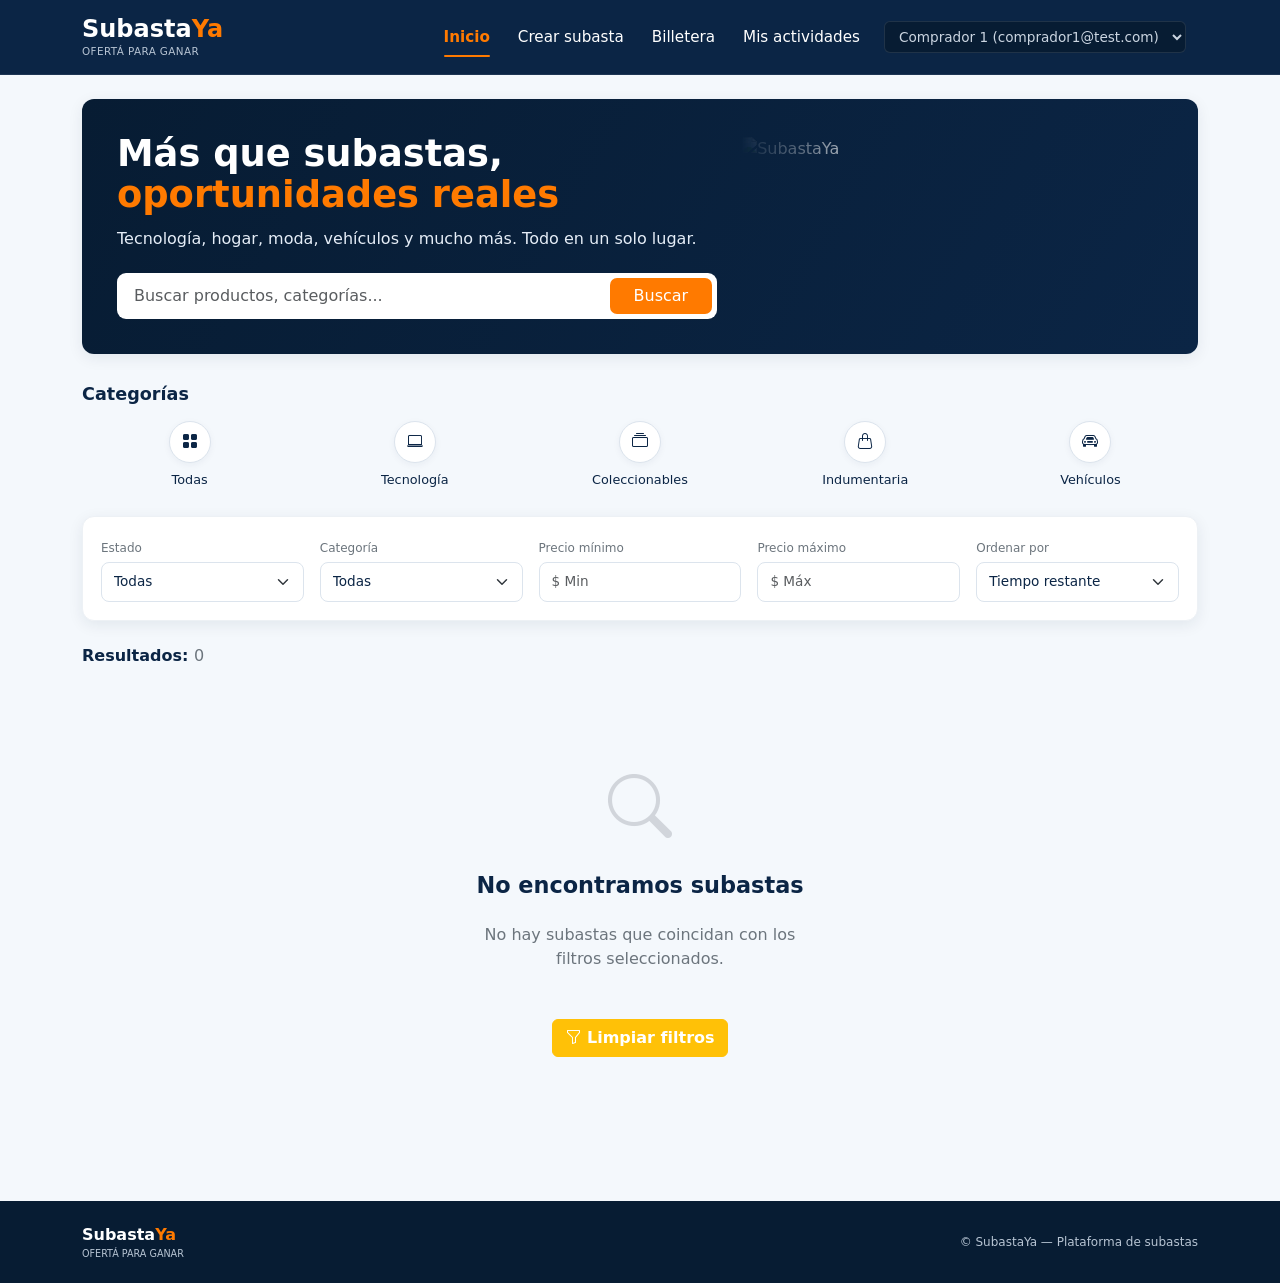
==== frontend/index.html @ 66d085aa "wip: avance en frontend de catalogo y sala de subasta" ====
<!doctype html>
<html lang="es">
<head>
    <meta charset="utf-8">
    <meta name="viewport" content="width=device-width, initial-scale=1">
    <title>SubastaYa - Inicio</title>

    <!-- Bootstrap -->
    <link href="https://cdn.jsdelivr.net/npm/bootstrap@5.3.2/dist/css/bootstrap.min.css" rel="stylesheet">
    <!-- Bootstrap Icons -->
    <link rel="stylesheet" href="https://cdn.jsdelivr.net/npm/bootstrap-icons@1.11.3/font/bootstrap-icons.min.css">

    <!-- CSS propio -->
    <link rel="stylesheet" href="css/styles.css">
    <link rel="stylesheet" href="css/catalogo.css">
</head>

<body>

    <!-- HEADER -->
    <header>
        <nav class="navbar navbar-expand-lg">
            <div class="container">
                <!-- Logo -->
                <a class="navbar-brand d-flex flex-column" href="index.html">
                    <span class="h4 mb-0">
                        <span class="logo-subasta">Subasta</span><span class="logo-ya">Ya</span>
                    </span>
                    <small>OFERTÁ PARA GANAR</small>
                </a>

                <!-- Botón menú celular -->
                <button class="navbar-toggler" type="button" data-bs-toggle="collapse" data-bs-target="#navbarNav">
                    <span class="navbar-toggler-icon"></span>
                </button>

                <!-- Navegación -->
                <div class="collapse navbar-collapse" id="navbarNav">
                    <ul class="navbar-nav ms-auto align-items-lg-center">
                        <li class="nav-item">
                            <a class="nav-link active" href="index.html">Inicio</a>
                        </li>
                        <li class="nav-item">
                            <a class="nav-link" href="publicar.html">Crear subasta</a>
                        </li>
                        <li class="nav-item">
                            <a class="nav-link" href="billetera.html">Billetera</a>
                        </li>
                        <li class="nav-item">
                            <a class="nav-link" href="actividades.html">Mis actividades</a>
                        </li>
                        <li class="nav-item ms-lg-3 mt-3 mt-lg-0">
                            <!-- Selector inyectado para la simulación -->
                            <select class="selector-usuario" id="selector-usuario" aria-label="Usuario activo"></select>
                        </li>
                    </ul>
                </div>
            </div>
        </nav>
    </header>


    <!-- CONTENIDO -->
    <main class="container my-4">

        <!-- BANNER -->
        <section class="hero">
            <div class="row align-items-center">
                <!-- Texto del banner -->
                <div class="col-lg-7">
                    <h1>
                        Más que subastas,
                        <span>oportunidades reales</span>
                    </h1>
                    <p>
                        Tecnología, hogar, moda, vehículos y mucho más.
                        Todo en un solo lugar.
                    </p>
                    <!-- Buscador -->
                    <form class="hero-search" id="form-busqueda">
                        <input type="search" class="form-control" placeholder="Buscar productos, categorías..." id="input-busqueda">
                        <button type="submit" class="btn">Buscar</button>
                    </form>
                </div>

                <!-- Imagen del banner -->
                <div class="col-lg-5 hero-image">
                    <!-- Cambié la ruta a un placeholder porque no tenemos su img -->
                    <img src="https://placehold.co/600x400/0b2545/ff7a00?text=Banner+SubastaYa" alt="SubastaYa" class="hero-banner-image">
                </div>
            </div>
        </section>


        <!-- CATEGORÍAS -->
        <section class="categories-section">
            <h2>Categorías</h2>
            <div class="categories" id="contenedor-categorias">
                <!-- Se poblarán por JS, pero dejo estáticas como fallback/ejemplo -->
                <button class="category activo" data-id="0">
                    <span class="category-icon"><i class="bi bi-grid-fill"></i></span> Todas
                </button>
                <button class="category" data-id="1">
                    <span class="category-icon"><i class="bi bi-laptop"></i></span> Tecnología
                </button>
                <button class="category" data-id="2">
                    <span class="category-icon"><i class="bi bi-collection"></i></span> Coleccionables
                </button>
                <button class="category" data-id="3">
                    <span class="category-icon"><i class="bi bi-handbag"></i></span> Indumentaria
                </button>
                <button class="category" data-id="4">
                    <span class="category-icon"><i class="bi bi-car-front"></i></span> Vehículos
                </button>
            </div>
        </section>


        <!-- FILTROS -->
        <section class="filters-section">
            <div class="row g-3">
                <!-- Estado -->
                <div class="col-md">
                    <label class="form-label">Estado</label>
                    <select class="form-select" id="filtro-estado">
                        <option value="">Todas</option>
                        <option value="ACTIVA">Activas</option>
                        <option value="PROGRAMADA">Próximas</option>
                        <option value="FINALIZADA">Finalizadas</option>
                    </select>
                </div>

                <!-- Categoría (mobile extra fallback si no usan las pills) -->
                <div class="col-md">
                    <label class="form-label">Categoría</label>
                    <select class="form-select" id="filtro-categoria">
                        <option value="">Todas</option>
                        <option value="1">Tecnología</option>
                        <option value="2">Coleccionables</option>
                        <option value="3">Indumentaria</option>
                        <option value="4">Vehículos</option>
                    </select>
                </div>

                <!-- Precio mínimo -->
                <div class="col-md">
                    <label class="form-label">Precio mínimo</label>
                    <input type="number" class="form-control" id="filtro-precio-min" placeholder="$ Min">
                </div>

                <!-- Precio máximo -->
                <div class="col-md">
                    <label class="form-label">Precio máximo</label>
                    <input type="number" class="form-control" id="filtro-precio-max" placeholder="$ Máx">
                </div>

                <!-- Orden -->
                <div class="col-md">
                    <label class="form-label">Ordenar por</label>
                    <select class="form-select" id="filtro-orden">
                        <option value="tiempo">Tiempo restante</option>
                        <option value="puja">Mayor puja</option>
                    </select>
                </div>
            </div>
        </section>


        <!-- RESULTADOS -->
        <section class="results-section">
            <div class="results-header">
                <h2>Resultados: <span id="total-resultados">0 subastas</span></h2>
            </div>

            <!-- SPINNER (mientras carga) -->
            <div class="spinner-wrap" id="spinner-global">
                <div class="spinner"></div>
            </div>

            <!-- ESTADO VACÍO -->
            <div class="estado-vacio" id="estado-vacio">
                <div class="estado-vacio__icon"><i class="bi bi-search"></i></div>
                <h3 class="estado-vacio__titulo">No encontramos subastas</h3>
                <p class="estado-vacio__desc">No hay subastas que coincidan con los filtros seleccionados.</p>
                <button class="btn btn-warning mt-3 text-white fw-bold" id="btn-limpiar">
                    <i class="bi bi-funnel"></i> Limpiar filtros
                </button>
            </div>

            <!-- GRID DE TARJETAS (JS lo poblará) -->
            <div class="row g-4" id="grid-subastas">
                <!-- Se inyectan <div class="col-md-6 col-lg-4">...</div> -->
            </div>
        </section>

    </main>


    <!-- FOOTER -->
    <footer>
        <div class="container">
            <div class="footer-content">
                <div>
                    <strong>
                        <span class="footer-subasta">Subasta</span><span class="footer-ya">Ya</span>
                    </strong>
                    <small>OFERTÁ PARA GANAR</small>
                </div>
                <p>© SubastaYa — Plataforma de subastas</p>
            </div>
        </div>
    </footer>


    <!-- Bootstrap JavaScript -->
    <script src="https://cdn.jsdelivr.net/npm/bootstrap@5.3.2/dist/js/bootstrap.bundle.min.js"></script>

    <!-- JavaScript propio -->
    <script type="module" src="js/app.js"></script>
    <script type="module" src="js/catalogo.js"></script>

</body>
</html>
---- frontend/css/styles.css ----
/* styles.css - COLORES PRINCIPALES Y BASE */

:root {
    --navy: #0b2545;
    --navy-dark: #071c33;
    --orange: #ff7a00;
    --orange-hover: #e96f00;
    --light-bg: #f4f8fc;
    --white: #ffffff;
    --text: #152536;
    --muted: #6c757d;
    --green: #24a148;
    --blue: #168aad;
    --gray: #7a838c;
    --border: #dce4ed;
    --radius: 12px;
    --shadow: 0 4px 15px rgba(11, 37, 69, 0.08);

    /* Mapeo para retrocompatibilidad con sala.css */
    --azul-oscuro: var(--navy);
    --azul-medio: #1e3a5f;
    --azul-claro: var(--blue);
    --naranja: var(--orange);
    --naranja-hover: var(--orange-hover);
    --bg-body: var(--light-bg);
    --bg-card: var(--white);
    --texto: var(--text);
    --texto-sec: var(--muted);
    --texto-blanco: var(--white);
    --borde: var(--border);
    --max-ancho: 1200px;
    --radio-sm: 6px;
    --radio-md: var(--radius);
    --radio-lg: 16px;
    --sombra-sm: 0 1px 4px rgba(0,0,0,.08);
    --sombra-lg: var(--shadow);
}

body {
    margin: 0;
    font-family: system-ui, -apple-system, "Segoe UI", Roboto, Arial, sans-serif;
    background-color: var(--light-bg);
    color: var(--text);
    min-height: 100vh;
    display: flex;
    flex-direction: column;
}
main { flex: 1; }

/*  HEADER / NAVBAR */
header {
    background-color: var(--navy);
    border-bottom: 1px solid rgba(255, 255, 255, 0.08);
    position: sticky;
    top: 0;
    z-index: 1030;
}
.navbar {
    background-color: var(--navy);
    padding-top: 10px;
    padding-bottom: 10px;
}
.navbar-brand {
    text-decoration: none;
}
.logo-subasta {
    color: var(--white);
    font-weight: 800;
}
.logo-ya {
    color: var(--orange);
    font-weight: 800;
}
.navbar-brand small {
    color: #b7c4d3;
    font-size: 0.65rem;
    letter-spacing: 0.4px;
}
.navbar .nav-link {
    color: var(--white);
    font-size: 0.95rem;
    margin-left: 12px;
    position: relative;
}
.navbar .nav-link:hover { color: var(--orange); }
.navbar .nav-link.active { color: var(--orange); font-weight: 600; }
.navbar .nav-link.active::after {
    content: "";
    position: absolute;
    left: 8px;
    right: 8px;
    bottom: 0;
    height: 2px;
    background-color: var(--orange);
    border-radius: 2px;
}
.navbar-toggler { border-color: rgba(255, 255, 255, 0.35); }
.navbar-toggler:focus { box-shadow: none; }
.navbar-toggler-icon { filter: invert(1); }

/* Custom: Selector de usuario */
.selector-usuario {
    background: var(--navy-dark);
    border: 1px solid rgba(255, 255, 255, 0.1);
    color: #cbd5e1;
    border-radius: var(--radio-sm);
    padding: 6px 10px;
    font-size: 0.85rem;
    outline: none;
    cursor: pointer;
    margin-right: 12px;
}
.selector-usuario option { background: var(--navy); }

/*FOOTER*/
footer {
    background-color: var(--navy-dark);
    color: var(--white);
    padding-top: 22px;
    padding-bottom: 22px;
}
.footer-content {
    display: flex;
    justify-content: space-between;
    align-items: center;
}
.footer-content > div {
    display: flex;
    flex-direction: column;
}
.footer-subasta { color: var(--white); }
.footer-ya { color: var(--orange); }
.footer-content small { color: #b7c4d3; font-size: 0.6rem; }
.footer-content p { margin: 0; color: #b7c4d3; font-size: 0.75rem; }
@media (max-width: 575.98px) {
    .footer-content { flex-direction: column; gap: 12px; text-align: center; }
}

/* GLOBAL UTILITIES (Spinner, Estado Vacío) */
.spinner-wrap {
    display: none;
    justify-content: center;
    align-items: center;
    padding: 80px;
    flex: 1;
}
.spinner-wrap.visible { display: flex; }
.spinner {
    width: 48px; height: 48px;
    border: 4px solid var(--border);
    border-top-color: var(--orange);
    border-radius: 50%;
    animation: girar .75s linear infinite;
}
@keyframes girar { to { transform: rotate(360deg); } }

.estado-vacio {
    display: none;
    flex-direction: column;
    align-items: center;
    gap: 16px;
    padding: 80px 32px;
    text-align: center;
    flex: 1;
}
.estado-vacio.visible   { display: flex; }
.estado-vacio__icon     { font-size: 4rem; color: #d1d5db; }
.estado-vacio__titulo   { font-size: 1.4rem; font-weight: 800; color: var(--navy); }
.estado-vacio__desc     { color: var(--muted); max-width: 340px; line-height: 1.5; }
---- frontend/css/catalogo.css ----
/* catalogo.css - VISTA DE CATÁLOGO (BOOTSTRAP)*/

/* BANNER PRINCIPAL */
.hero {
    background: linear-gradient( 120deg, var(--navy-dark), var(--navy) );
    color: var(--white);
    border-radius: var(--radius);
    padding: 35px;
    margin-bottom: 30px;
    overflow: hidden;
    box-shadow: var(--shadow);
}
.hero h1 { margin: 0 0 12px 0; font-size: 2.3rem; font-weight: 700; line-height: 1.1; color: var(--white); }
.hero h1 span { color: var(--orange); }
.hero p { margin-bottom: 22px; color: #e5edf7; font-size: 1rem; }

/* Buscador del Banner */
.hero-search {
    display: flex;
    background-color: var(--white);
    padding: 5px;
    border-radius: 9px;
    max-width: 650px;
}
.hero-search .form-control { border: none; box-shadow: none; background-color: transparent; }
.hero-search .form-control:focus { box-shadow: none; }
.hero-search .btn {
    background-color: var(--orange);
    color: var(--white);
    border: none;
    border-radius: 7px;
    padding-left: 24px;
    padding-right: 24px;
}
.hero-search .btn:hover { background-color: var(--orange-hover); color: var(--white); }

/* Imagen del Banner */
.hero-image {
    display: flex;
    justify-content: center;
    align-items: center;
    position: relative;
    overflow: hidden;
}
.hero-banner-image {
    width: 100%;
    height: 180px;
    object-fit: cover;
    object-position: right center;
    display: block;
    -webkit-mask-image: linear-gradient( to right, transparent 0%, rgba(0, 0, 0, 0.35) 15%, black 35%, black 100% );
    mask-image: linear-gradient( to right, transparent 0%, rgba(0, 0, 0, 0.35) 15%, black 35%, black 100% );
}

/*CATEGORÍAS */
.categories-section { margin-bottom: 25px; }
.categories-section h2 {
    font-size: 1.1rem;
    font-weight: 700;
    margin-bottom: 15px;
    color: var(--navy);
}
.categories {
    display: flex;
    flex-wrap: wrap;
    justify-content: space-between;
    gap: 10px;
}
.category {
    flex: 1;
    min-width: 95px;
    background-color: transparent;
    border: none;
    color: var(--navy);
    display: flex;
    flex-direction: column;
    justify-content: center;
    align-items: center;
    gap: 7px;
    font-size: 0.8rem;
    cursor: pointer;
}
.category-icon {
    width: 42px;
    height: 42px;
    display: flex;
    justify-content: center;
    align-items: center;
    background-color: var(--white);
    border: 1px solid var(--border);
    border-radius: 50%;
    color: var(--navy);
    font-size: 1rem;
    box-shadow: 0 2px 7px rgba(11, 37, 69, 0.05);
}
.category.active .category-icon, .category.seleccionado .category-icon {
    background-color: var(--orange);
    border-color: var(--orange);
    color: var(--white);
}
.category:hover .category-icon { border-color: var(--orange); }

/*FILTROS HORIZONTALES*/
.filters-section {
    background-color: var(--white);
    border: 1px solid #edf1f5;
    border-radius: var(--radius);
    padding: 18px;
    margin-bottom: 25px;
    box-shadow: var(--shadow);
}
.filters-section .form-label { color: var(--muted); font-size: 0.75rem; margin-bottom: 5px; }
.filters-section .form-select,
.filters-section .form-control {
    border: 1px solid var(--border);
    border-radius: 8px;
    color: var(--navy);
    font-size: 0.85rem;
    min-height: 40px;
}
.filters-section .form-select:focus,
.filters-section .form-control:focus {
    border-color: var(--orange);
    box-shadow: 0 0 0 2px rgba(255, 122, 0, 0.12);
}

/* RESULTADOS Y TARJETAS*/
.results-section { margin-bottom: 40px; }
.results-header {
    display: flex;
    justify-content: space-between;
    align-items: center;
    margin-bottom: 15px;
}
.results-header h2 { margin: 0; color: var(--navy); font-size: 1rem; font-weight: 700; }
.results-header h2 span { font-weight: 500; color: var(--muted); }

.auction-card {
    height: 100%;
    background-color: var(--white);
    border: 1px solid #e1e8ef;
    border-radius: var(--radius);
    overflow: hidden;
    box-shadow: var(--shadow);
    transition: transform 0.2s ease, box-shadow 0.2s ease;
    display: flex;
    flex-direction: column;
}
.auction-card:hover {
    transform: translateY(-3px);
    box-shadow: 0 7px 18px rgba(11, 37, 69, 0.12);
}
.auction-image {
    position: relative;
    width: 100%;
    height: 190px;
    background-color: #f7f9fb;
    overflow: hidden;
}
.product-image {
    width: 100%;
    height: 190px;
    object-fit: cover;
    display: block;
    background-color: #f7f9fb;
}
.favorite-button {
    position: absolute;
    top: 10px;
    right: 10px;
    width: 32px;
    height: 32px;
    display: flex;
    justify-content: center;
    align-items: center;
    padding: 0;
    background-color: rgba(255, 255, 255, 0.95);
    color: var(--navy);
    border: 1px solid var(--border);
    border-radius: 50%;
    font-size: 1rem;
    cursor: pointer;
    box-shadow: 0 2px 7px rgba(11, 37, 69, 0.10);
    z-index: 2;
}
.favorite-button:hover { color: var(--orange); border-color: var(--orange); }
.favorite-button i { line-height: 1; }

.auction-status {
    position: absolute;
    left: 12px;
    bottom: 10px;
    padding: 4px 8px;
    border-radius: 5px;
    color: var(--white);
    font-size: 0.65rem;
    font-weight: 700;
}
.active-status { background-color: var(--green); }
.upcoming-status { background-color: var(--blue); }
.finished-status { background-color: var(--gray); }

.auction-content {
    padding: 15px;
    display: flex;
    flex-direction: column;
    flex: 1;
}
.auction-content h3 {
    margin-top: 0;
    margin-bottom: 3px;
    color: var(--navy);
    font-size: 1rem;
    font-weight: 700;
    display: -webkit-box;
    -webkit-line-clamp: 2;
    -webkit-box-orient: vertical;
    overflow: hidden;
}
.auction-category { margin-top: 0; margin-bottom: 12px; color: var(--muted); font-size: 0.8rem; }
.auction-content small { color: var(--muted); font-size: 0.72rem; }
.auction-price {
    margin-top: 2px;
    margin-bottom: 9px;
    color: var(--navy);
    font-size: 1.2rem;
    font-weight: 800;
}
.auction-info {
    display: flex;
    flex-direction: column;
    align-items: flex-start;
    gap: 3px;
    margin-bottom: 12px;
    color: var(--muted);
    font-size: 0.78rem;
    flex: 1;
}
.auction-info span { display: flex; align-items: center; gap: 5px; }
.auction-info i { color: var(--orange); font-size: 0.85rem; }

.auction-button {
    width: 100%;
    padding: 9px;
    background-color: var(--orange);
    color: var(--white);
    border: none;
    border-radius: 7px;
    font-size: 0.78rem;
    font-weight: 700;
    cursor: pointer;
    text-align: center;
}
.auction-button:hover { background-color: var(--orange-hover); }
.finished-button { background-color: #e8edf2; color: var(--navy); }
.finished-button:hover { background-color: #dce3ea; color: var(--navy); }

/* RESPONSIVE */
@media (max-width: 991.98px) {
    .hero { padding: 25px; }
    .hero-image { margin-top: 25px; }
    .hero-banner-image { height: 160px; }
    .categories { justify-content: center; }
    .category { flex: 0 0 100px; }
}
@media (max-width: 575.98px) {
    .hero { padding: 20px; }
    .hero h1 { font-size: 1.8rem; }
    .hero-search { flex-direction: column; background-color: transparent; padding: 0; gap: 8px; }
    .hero-search .form-control { background-color: var(--white); min-height: 43px; }
    .hero-search .btn { min-height: 43px; }
    .hero-image { margin-top: 20px; }
    .hero-banner-image { height: 130px; }
}
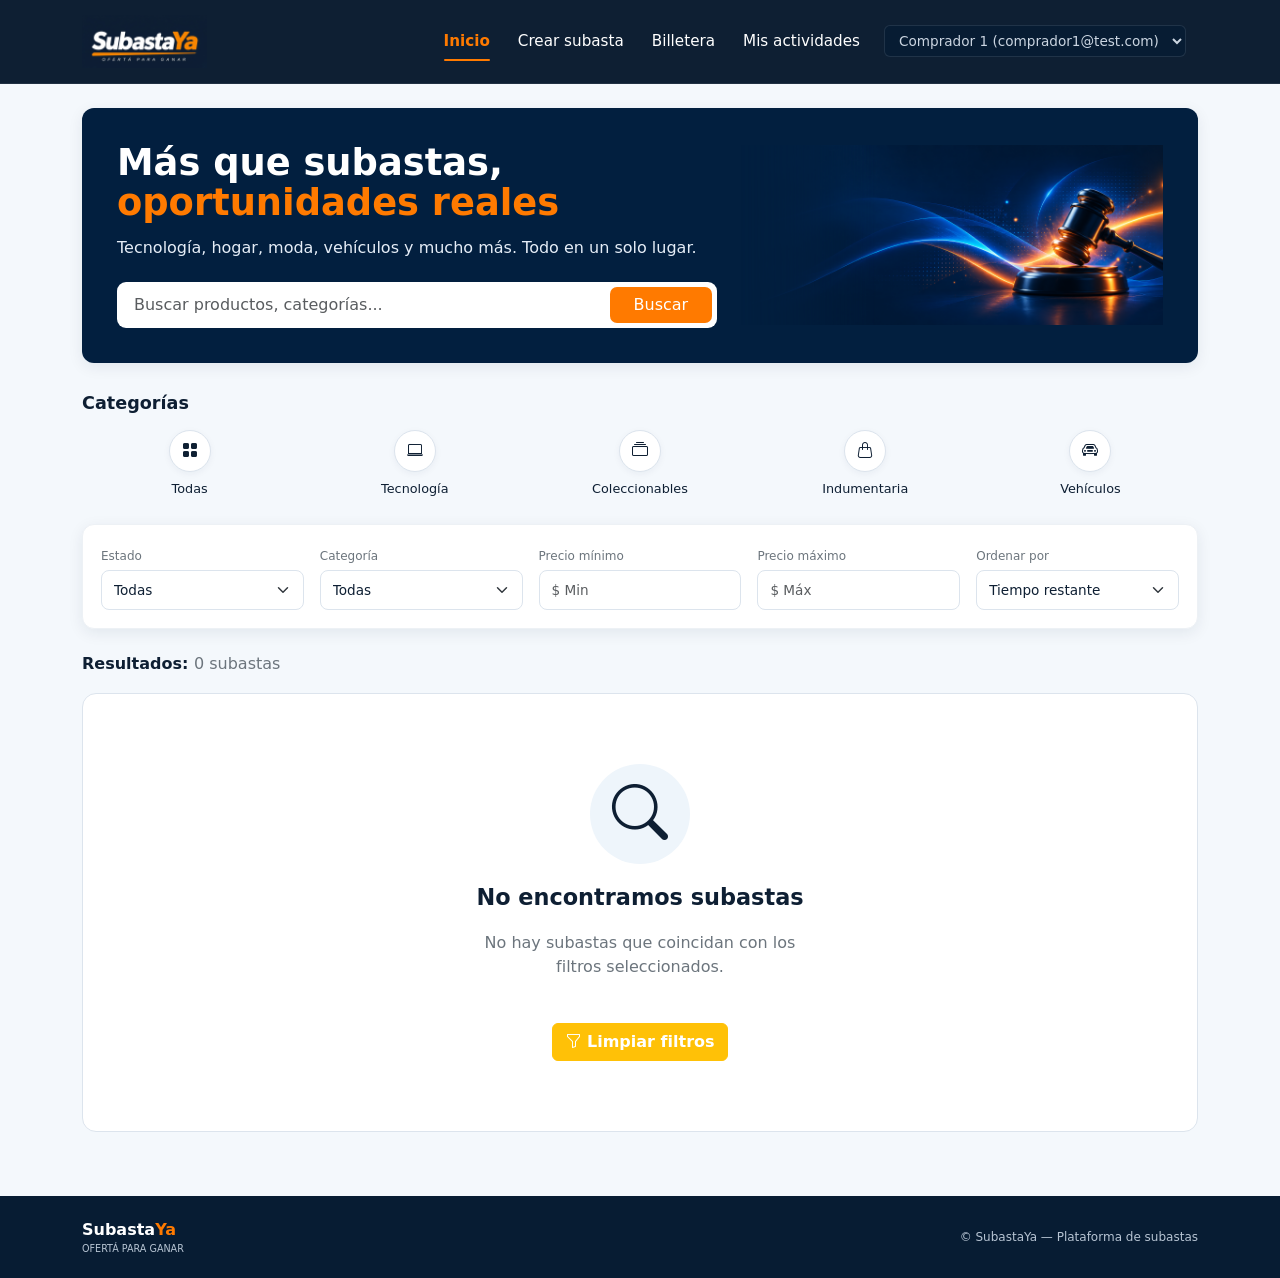
==== commit 374ec371: "feat(sala): integracion completa de galeria, temporizador, pujas y manejo de errores" ====
--- a/frontend/index.html
+++ b/frontend/index.html
@@ -22,11 +22,8 @@
         <nav class="navbar navbar-expand-lg">
             <div class="container">
                 <!-- Logo -->
-                <a class="navbar-brand d-flex flex-column" href="index.html">
-                    <span class="h4 mb-0">
-                        <span class="logo-subasta">Subasta</span><span class="logo-ya">Ya</span>
-                    </span>
-                    <small>OFERTÁ PARA GANAR</small>
+                <a class="navbar-brand" href="index.html">
+                    <img src="assets/img/logo.png" alt="SubastaYa" class="logo-imagen">
                 </a>
 
                 <!-- Botón menú celular -->
@@ -86,7 +83,7 @@
                 <!-- Imagen del banner -->
                 <div class="col-lg-5 hero-image">
                     <!-- Cambié la ruta a un placeholder porque no tenemos su img -->
-                    <img src="https://placehold.co/600x400/0b2545/ff7a00?text=Banner+SubastaYa" alt="SubastaYa" class="hero-banner-image">
+                    <img src="assets/img/banner.jpg" alt="SubastaYa" class="hero-banner-image">
                 </div>
             </div>
         </section>
@@ -127,6 +124,7 @@
                         <option value="ACTIVA">Activas</option>
                         <option value="PROGRAMADA">Próximas</option>
                         <option value="FINALIZADA">Finalizadas</option>
+                        <option value="DESIERTA">Desiertas</option>
                     </select>
                 </div>
 
--- a/frontend/css/styles.css
+++ b/frontend/css/styles.css
@@ -1,7 +1,7 @@
 /* styles.css - COLORES PRINCIPALES Y BASE */
 
 :root {
-    --navy: #0b2545;
+    --navy: #0e1f33;
     --navy-dark: #071c33;
     --orange: #ff7a00;
     --orange-hover: #e96f00;
@@ -12,6 +12,7 @@
     --green: #24a148;
     --blue: #168aad;
     --gray: #7a838c;
+    --rojo: #ef4444;
     --border: #dce4ed;
     --radius: 12px;
     --shadow: 0 4px 15px rgba(11, 37, 69, 0.08);
@@ -63,18 +64,10 @@
 .navbar-brand {
     text-decoration: none;
 }
-.logo-subasta {
-    color: var(--white);
-    font-weight: 800;
-}
-.logo-ya {
-    color: var(--orange);
-    font-weight: 800;
-}
-.navbar-brand small {
-    color: #b7c4d3;
-    font-size: 0.65rem;
-    letter-spacing: 0.4px;
+.logo-imagen {
+    width: 125px;
+    height: auto;
+    display: block;
 }
 .navbar .nav-link {
     color: var(--white);
@@ -158,12 +151,28 @@
     display: none;
     flex-direction: column;
     align-items: center;
-    gap: 16px;
-    padding: 80px 32px;
+    justify-content: center;
+    gap: 12px;
+    padding: 70px 32px;
     text-align: center;
-    flex: 1;
+    min-height: 420px;
+    background: var(--white);
+    border: 1px solid var(--border);
+    border-radius: 14px;
+    margin-top: 20px;
 }
 .estado-vacio.visible   { display: flex; }
-.estado-vacio__icon     { font-size: 4rem; color: #d1d5db; }
+.estado-vacio__icon {
+    width: 100px;
+    height: 100px;
+    border-radius: 50%;
+    display: flex;
+    align-items: center;
+    justify-content: center;
+    font-size: 3.5rem;
+    color: var(--navy);
+    background: #eef5fb;
+    margin-bottom: 8px;
+}
 .estado-vacio__titulo   { font-size: 1.4rem; font-weight: 800; color: var(--navy); }
 .estado-vacio__desc     { color: var(--muted); max-width: 340px; line-height: 1.5; }
--- a/frontend/css/catalogo.css
+++ b/frontend/css/catalogo.css
@@ -2,7 +2,7 @@
 
 /* BANNER PRINCIPAL */
 .hero {
-    background: linear-gradient( 120deg, var(--navy-dark), var(--navy) );
+    background: #021f3f;
     color: var(--white);
     border-radius: var(--radius);
     padding: 35px;
@@ -48,8 +48,22 @@
     object-fit: cover;
     object-position: right center;
     display: block;
-    -webkit-mask-image: linear-gradient( to right, transparent 0%, rgba(0, 0, 0, 0.35) 15%, black 35%, black 100% );
-    mask-image: linear-gradient( to right, transparent 0%, rgba(0, 0, 0, 0.35) 15%, black 35%, black 100% );
+
+    -webkit-mask-image: linear-gradient(
+        to right,
+        transparent 0%,
+        rgba(0, 0, 0, 0.25) 12%,
+        black 32%,
+        black 100%
+    );
+
+    mask-image: linear-gradient(
+        to right,
+        transparent 0%,
+        rgba(0, 0, 0, 0.25) 12%,
+        black 32%,
+        black 100%
+    );
 }
 
 /*CATEGORÍAS */
@@ -139,30 +153,38 @@
     height: 100%;
     background-color: var(--white);
     border: 1px solid #e1e8ef;
-    border-radius: var(--radius);
-    overflow: hidden;
-    box-shadow: var(--shadow);
+    border-radius: 14px;
+    overflow: hidden;
+    box-shadow: 0 3px 12px rgba(11, 37, 69, 0.08);
     transition: transform 0.2s ease, box-shadow 0.2s ease;
     display: flex;
     flex-direction: column;
 }
+
 .auction-card:hover {
-    transform: translateY(-3px);
-    box-shadow: 0 7px 18px rgba(11, 37, 69, 0.12);
+    transform: translateY(-4px);
+    box-shadow: 0 10px 24px rgba(11, 37, 69, 0.14);
 }
 .auction-image {
     position: relative;
     width: 100%;
-    height: 190px;
+    height: 210px;
     background-color: #f7f9fb;
     overflow: hidden;
 }
+
 .product-image {
     width: 100%;
-    height: 190px;
+    height: 100%;
     object-fit: cover;
+    object-position: center;
     display: block;
     background-color: #f7f9fb;
+    transition: transform 0.3s ease;
+}
+
+.auction-card:hover .product-image {
+    transform: scale(1.03);
 }
 .favorite-button {
     position: absolute;
@@ -190,28 +212,31 @@
     position: absolute;
     left: 12px;
     bottom: 10px;
-    padding: 4px 8px;
-    border-radius: 5px;
-    color: var(--white);
-    font-size: 0.65rem;
-    font-weight: 700;
+    padding: 5px 10px;
+    border-radius: 6px;
+    color: var(--white);
+    font-size: 0.68rem;
+    font-weight: 800;
+    letter-spacing: 0.2px;
+    text-transform: uppercase;
 }
 .active-status { background-color: var(--green); }
 .upcoming-status { background-color: var(--blue); }
 .finished-status { background-color: var(--gray); }
 
 .auction-content {
-    padding: 15px;
+    padding: 16px;
     display: flex;
     flex-direction: column;
     flex: 1;
 }
 .auction-content h3 {
     margin-top: 0;
-    margin-bottom: 3px;
+    margin-bottom: 4px;
     color: var(--navy);
     font-size: 1rem;
-    font-weight: 700;
+    font-weight: 800;
+    line-height: 1.25;
     display: -webkit-box;
     -webkit-line-clamp: 2;
     -webkit-box-orient: vertical;
@@ -272,3 +297,33 @@
     .hero-image { margin-top: 20px; }
     .hero-banner-image { height: 130px; }
 }
+.countdown {
+    font-weight: 700;
+    font-variant-numeric: tabular-nums;
+}
+
+.countdown--critico {
+    color: #ef4444;
+    font-weight: 800;
+    animation: pulsoCountdown 1s infinite;
+}
+
+.countdown--warn {
+    color: #f59e0b;
+    font-weight: 800;
+}
+
+.countdown--inactivo {
+    color: var(--muted);
+    font-weight: 600;
+}
+
+@keyframes pulsoCountdown {
+    0%, 100% {
+        opacity: 1;
+    }
+
+    50% {
+        opacity: 0.55;
+    }
+}
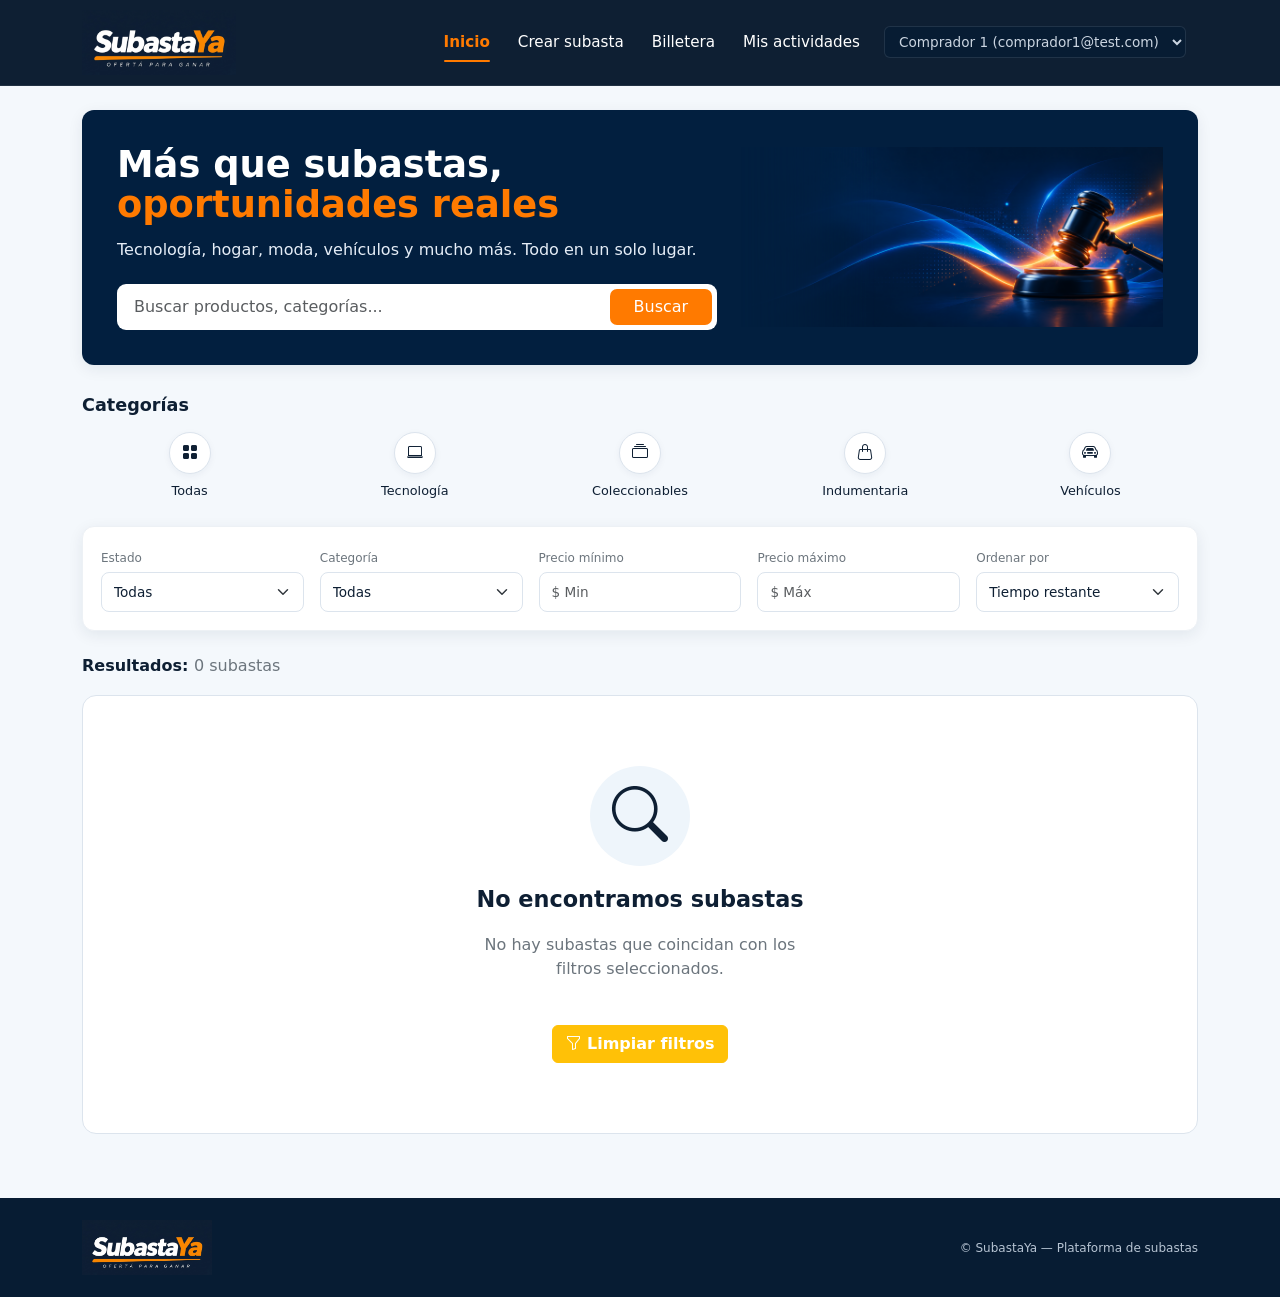
==== commit fd51e2c3: "feat(sala): implementacion de anti-sniping, estados finales y paneles de resultados" ====
--- a/frontend/index.html
+++ b/frontend/index.html
@@ -199,10 +199,7 @@
         <div class="container">
             <div class="footer-content">
                 <div>
-                    <strong>
-                        <span class="footer-subasta">Subasta</span><span class="footer-ya">Ya</span>
-                    </strong>
-                    <small>OFERTÁ PARA GANAR</small>
+                    <img src="assets/img/logo.png" alt="SubastaYa" class="logo-footer">
                 </div>
                 <p>© SubastaYa — Plataforma de subastas</p>
             </div>
--- a/frontend/css/styles.css
+++ b/frontend/css/styles.css
@@ -58,15 +58,22 @@
 }
 .navbar {
     background-color: var(--navy);
-    padding-top: 10px;
-    padding-bottom: 10px;
+    padding-top: 5px;
+    padding-bottom: 5px;
 }
 .navbar-brand {
     text-decoration: none;
 }
 .logo-imagen {
-    width: 125px;
-    height: auto;
+    height: 65px;
+    width: auto;
+    object-fit: contain;
+    display: block;
+}
+.logo-footer {
+    height: 55px;
+    width: auto;
+    object-fit: contain;
     display: block;
 }
 .navbar .nav-link {
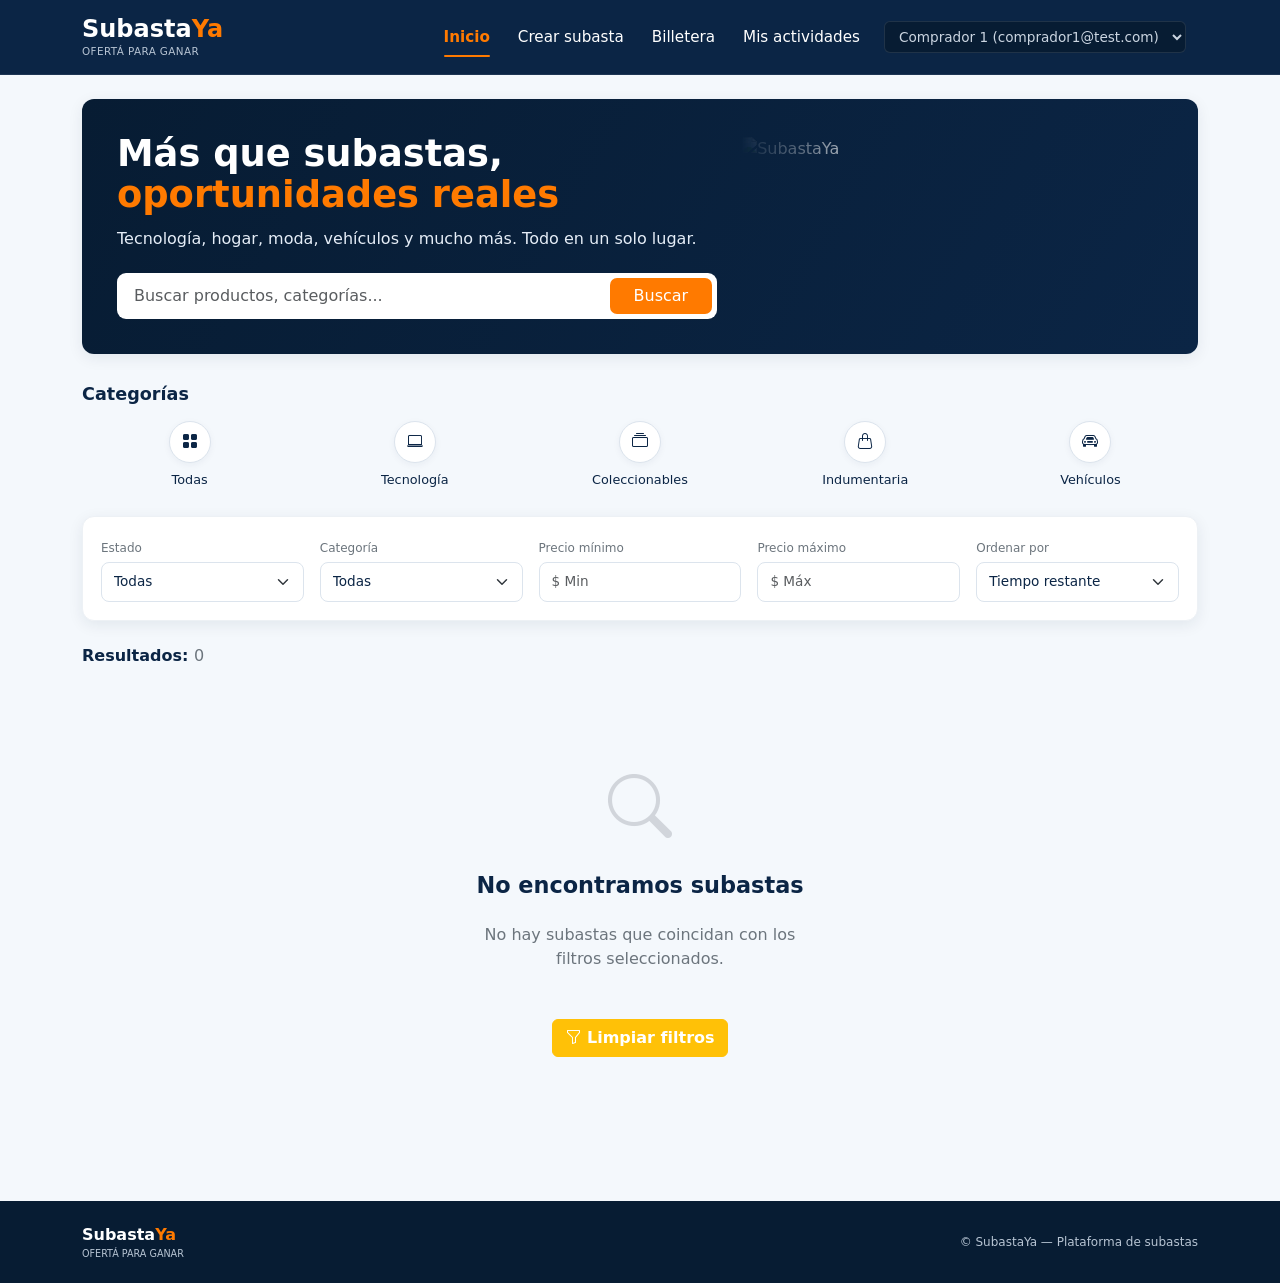
==== commit 2958948d: "Merge integration/billetera-backend into main" ====
--- a/frontend/index.html
+++ b/frontend/index.html
@@ -22,8 +22,11 @@
         <nav class="navbar navbar-expand-lg">
             <div class="container">
                 <!-- Logo -->
-                <a class="navbar-brand" href="index.html">
-                    <img src="assets/img/logo.png" alt="SubastaYa" class="logo-imagen">
+                <a class="navbar-brand d-flex flex-column" href="index.html">
+                    <span class="h4 mb-0">
+                        <span class="logo-subasta">Subasta</span><span class="logo-ya">Ya</span>
+                    </span>
+                    <small>OFERTÁ PARA GANAR</small>
                 </a>
 
                 <!-- Botón menú celular -->
@@ -83,7 +86,7 @@
                 <!-- Imagen del banner -->
                 <div class="col-lg-5 hero-image">
                     <!-- Cambié la ruta a un placeholder porque no tenemos su img -->
-                    <img src="assets/img/banner.jpg" alt="SubastaYa" class="hero-banner-image">
+                    <img src="https://placehold.co/600x400/0b2545/ff7a00?text=Banner+SubastaYa" alt="SubastaYa" class="hero-banner-image">
                 </div>
             </div>
         </section>
@@ -124,7 +127,6 @@
                         <option value="ACTIVA">Activas</option>
                         <option value="PROGRAMADA">Próximas</option>
                         <option value="FINALIZADA">Finalizadas</option>
-                        <option value="DESIERTA">Desiertas</option>
                     </select>
                 </div>
 
@@ -199,7 +201,10 @@
         <div class="container">
             <div class="footer-content">
                 <div>
-                    <img src="assets/img/logo.png" alt="SubastaYa" class="logo-footer">
+                    <strong>
+                        <span class="footer-subasta">Subasta</span><span class="footer-ya">Ya</span>
+                    </strong>
+                    <small>OFERTÁ PARA GANAR</small>
                 </div>
                 <p>© SubastaYa — Plataforma de subastas</p>
             </div>
--- a/frontend/css/styles.css
+++ b/frontend/css/styles.css
@@ -1,7 +1,7 @@
 /* styles.css - COLORES PRINCIPALES Y BASE */
 
 :root {
-    --navy: #0e1f33;
+    --navy: #0b2545;
     --navy-dark: #071c33;
     --orange: #ff7a00;
     --orange-hover: #e96f00;
@@ -12,7 +12,6 @@
     --green: #24a148;
     --blue: #168aad;
     --gray: #7a838c;
-    --rojo: #ef4444;
     --border: #dce4ed;
     --radius: 12px;
     --shadow: 0 4px 15px rgba(11, 37, 69, 0.08);
@@ -58,23 +57,24 @@
 }
 .navbar {
     background-color: var(--navy);
-    padding-top: 5px;
-    padding-bottom: 5px;
+    padding-top: 10px;
+    padding-bottom: 10px;
 }
 .navbar-brand {
     text-decoration: none;
 }
-.logo-imagen {
-    height: 65px;
-    width: auto;
-    object-fit: contain;
-    display: block;
+.logo-subasta {
+    color: var(--white);
+    font-weight: 800;
 }
-.logo-footer {
-    height: 55px;
-    width: auto;
-    object-fit: contain;
-    display: block;
+.logo-ya {
+    color: var(--orange);
+    font-weight: 800;
+}
+.navbar-brand small {
+    color: #b7c4d3;
+    font-size: 0.65rem;
+    letter-spacing: 0.4px;
 }
 .navbar .nav-link {
     color: var(--white);
@@ -158,28 +158,12 @@
     display: none;
     flex-direction: column;
     align-items: center;
-    justify-content: center;
-    gap: 12px;
-    padding: 70px 32px;
+    gap: 16px;
+    padding: 80px 32px;
     text-align: center;
-    min-height: 420px;
-    background: var(--white);
-    border: 1px solid var(--border);
-    border-radius: 14px;
-    margin-top: 20px;
+    flex: 1;
 }
 .estado-vacio.visible   { display: flex; }
-.estado-vacio__icon {
-    width: 100px;
-    height: 100px;
-    border-radius: 50%;
-    display: flex;
-    align-items: center;
-    justify-content: center;
-    font-size: 3.5rem;
-    color: var(--navy);
-    background: #eef5fb;
-    margin-bottom: 8px;
-}
+.estado-vacio__icon     { font-size: 4rem; color: #d1d5db; }
 .estado-vacio__titulo   { font-size: 1.4rem; font-weight: 800; color: var(--navy); }
 .estado-vacio__desc     { color: var(--muted); max-width: 340px; line-height: 1.5; }
--- a/frontend/css/catalogo.css
+++ b/frontend/css/catalogo.css
@@ -2,7 +2,7 @@
 
 /* BANNER PRINCIPAL */
 .hero {
-    background: #021f3f;
+    background: linear-gradient( 120deg, var(--navy-dark), var(--navy) );
     color: var(--white);
     border-radius: var(--radius);
     padding: 35px;
@@ -48,22 +48,8 @@
     object-fit: cover;
     object-position: right center;
     display: block;
-
-    -webkit-mask-image: linear-gradient(
-        to right,
-        transparent 0%,
-        rgba(0, 0, 0, 0.25) 12%,
-        black 32%,
-        black 100%
-    );
-
-    mask-image: linear-gradient(
-        to right,
-        transparent 0%,
-        rgba(0, 0, 0, 0.25) 12%,
-        black 32%,
-        black 100%
-    );
+    -webkit-mask-image: linear-gradient( to right, transparent 0%, rgba(0, 0, 0, 0.35) 15%, black 35%, black 100% );
+    mask-image: linear-gradient( to right, transparent 0%, rgba(0, 0, 0, 0.35) 15%, black 35%, black 100% );
 }
 
 /*CATEGORÍAS */
@@ -153,38 +139,30 @@
     height: 100%;
     background-color: var(--white);
     border: 1px solid #e1e8ef;
-    border-radius: 14px;
-    overflow: hidden;
-    box-shadow: 0 3px 12px rgba(11, 37, 69, 0.08);
+    border-radius: var(--radius);
+    overflow: hidden;
+    box-shadow: var(--shadow);
     transition: transform 0.2s ease, box-shadow 0.2s ease;
     display: flex;
     flex-direction: column;
 }
-
 .auction-card:hover {
-    transform: translateY(-4px);
-    box-shadow: 0 10px 24px rgba(11, 37, 69, 0.14);
+    transform: translateY(-3px);
+    box-shadow: 0 7px 18px rgba(11, 37, 69, 0.12);
 }
 .auction-image {
     position: relative;
     width: 100%;
-    height: 210px;
+    height: 190px;
     background-color: #f7f9fb;
     overflow: hidden;
 }
-
 .product-image {
     width: 100%;
-    height: 100%;
+    height: 190px;
     object-fit: cover;
-    object-position: center;
     display: block;
     background-color: #f7f9fb;
-    transition: transform 0.3s ease;
-}
-
-.auction-card:hover .product-image {
-    transform: scale(1.03);
 }
 .favorite-button {
     position: absolute;
@@ -212,31 +190,28 @@
     position: absolute;
     left: 12px;
     bottom: 10px;
-    padding: 5px 10px;
-    border-radius: 6px;
-    color: var(--white);
-    font-size: 0.68rem;
-    font-weight: 800;
-    letter-spacing: 0.2px;
-    text-transform: uppercase;
+    padding: 4px 8px;
+    border-radius: 5px;
+    color: var(--white);
+    font-size: 0.65rem;
+    font-weight: 700;
 }
 .active-status { background-color: var(--green); }
 .upcoming-status { background-color: var(--blue); }
 .finished-status { background-color: var(--gray); }
 
 .auction-content {
-    padding: 16px;
+    padding: 15px;
     display: flex;
     flex-direction: column;
     flex: 1;
 }
 .auction-content h3 {
     margin-top: 0;
-    margin-bottom: 4px;
+    margin-bottom: 3px;
     color: var(--navy);
     font-size: 1rem;
-    font-weight: 800;
-    line-height: 1.25;
+    font-weight: 700;
     display: -webkit-box;
     -webkit-line-clamp: 2;
     -webkit-box-orient: vertical;
@@ -297,33 +272,3 @@
     .hero-image { margin-top: 20px; }
     .hero-banner-image { height: 130px; }
 }
-.countdown {
-    font-weight: 700;
-    font-variant-numeric: tabular-nums;
-}
-
-.countdown--critico {
-    color: #ef4444;
-    font-weight: 800;
-    animation: pulsoCountdown 1s infinite;
-}
-
-.countdown--warn {
-    color: #f59e0b;
-    font-weight: 800;
-}
-
-.countdown--inactivo {
-    color: var(--muted);
-    font-weight: 600;
-}
-
-@keyframes pulsoCountdown {
-    0%, 100% {
-        opacity: 1;
-    }
-
-    50% {
-        opacity: 0.55;
-    }
-}
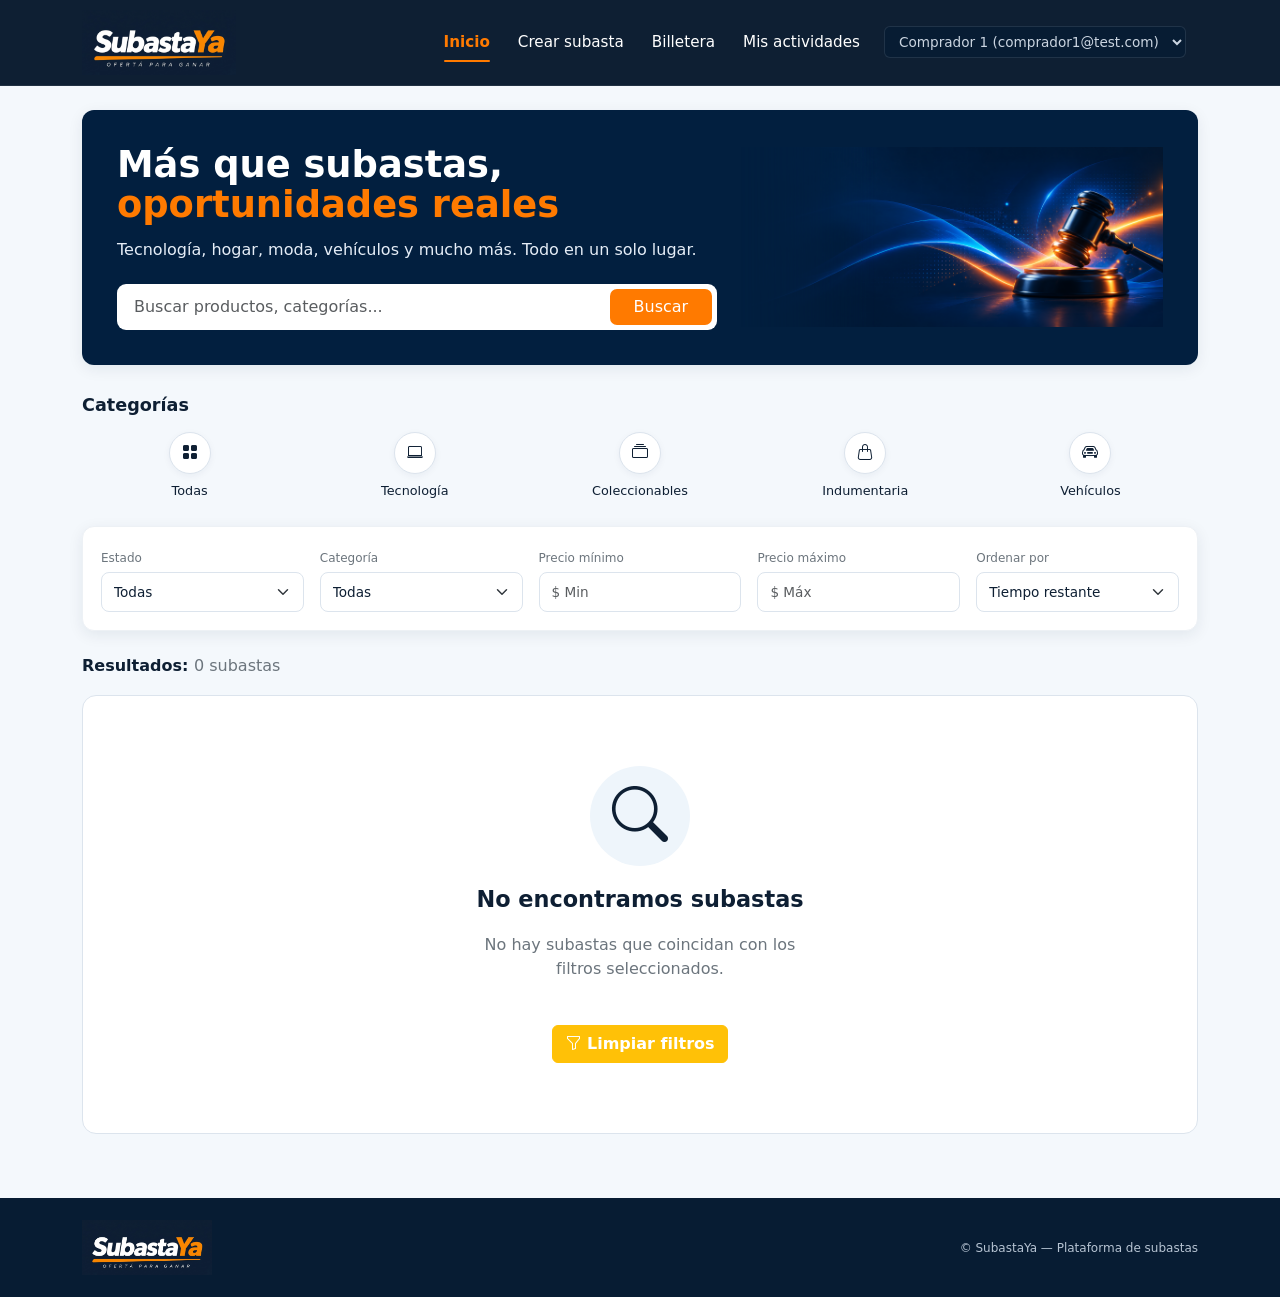
==== commit b345451d: "feat(frontend): integrar catalogo y sala" ====
--- a/frontend/index.html
+++ b/frontend/index.html
@@ -22,11 +22,8 @@
         <nav class="navbar navbar-expand-lg">
             <div class="container">
                 <!-- Logo -->
-                <a class="navbar-brand d-flex flex-column" href="index.html">
-                    <span class="h4 mb-0">
-                        <span class="logo-subasta">Subasta</span><span class="logo-ya">Ya</span>
-                    </span>
-                    <small>OFERTÁ PARA GANAR</small>
+                <a class="navbar-brand" href="index.html">
+                    <img src="assets/img/logo.png" alt="SubastaYa" class="logo-imagen">
                 </a>
 
                 <!-- Botón menú celular -->
@@ -86,7 +83,7 @@
                 <!-- Imagen del banner -->
                 <div class="col-lg-5 hero-image">
                     <!-- Cambié la ruta a un placeholder porque no tenemos su img -->
-                    <img src="https://placehold.co/600x400/0b2545/ff7a00?text=Banner+SubastaYa" alt="SubastaYa" class="hero-banner-image">
+                    <img src="assets/img/banner.jpg" alt="SubastaYa" class="hero-banner-image">
                 </div>
             </div>
         </section>
@@ -127,6 +124,7 @@
                         <option value="ACTIVA">Activas</option>
                         <option value="PROGRAMADA">Próximas</option>
                         <option value="FINALIZADA">Finalizadas</option>
+                        <option value="DESIERTA">Desiertas</option>
                     </select>
                 </div>
 
@@ -201,10 +199,7 @@
         <div class="container">
             <div class="footer-content">
                 <div>
-                    <strong>
-                        <span class="footer-subasta">Subasta</span><span class="footer-ya">Ya</span>
-                    </strong>
-                    <small>OFERTÁ PARA GANAR</small>
+                    <img src="assets/img/logo.png" alt="SubastaYa" class="logo-footer">
                 </div>
                 <p>© SubastaYa — Plataforma de subastas</p>
             </div>
--- a/frontend/css/styles.css
+++ b/frontend/css/styles.css
@@ -1,7 +1,7 @@
 /* styles.css - COLORES PRINCIPALES Y BASE */
 
 :root {
-    --navy: #0b2545;
+    --navy: #0e1f33;
     --navy-dark: #071c33;
     --orange: #ff7a00;
     --orange-hover: #e96f00;
@@ -12,6 +12,7 @@
     --green: #24a148;
     --blue: #168aad;
     --gray: #7a838c;
+    --rojo: #ef4444;
     --border: #dce4ed;
     --radius: 12px;
     --shadow: 0 4px 15px rgba(11, 37, 69, 0.08);
@@ -57,24 +58,23 @@
 }
 .navbar {
     background-color: var(--navy);
-    padding-top: 10px;
-    padding-bottom: 10px;
+    padding-top: 5px;
+    padding-bottom: 5px;
 }
 .navbar-brand {
     text-decoration: none;
 }
-.logo-subasta {
-    color: var(--white);
-    font-weight: 800;
+.logo-imagen {
+    height: 65px;
+    width: auto;
+    object-fit: contain;
+    display: block;
 }
-.logo-ya {
-    color: var(--orange);
-    font-weight: 800;
-}
-.navbar-brand small {
-    color: #b7c4d3;
-    font-size: 0.65rem;
-    letter-spacing: 0.4px;
+.logo-footer {
+    height: 55px;
+    width: auto;
+    object-fit: contain;
+    display: block;
 }
 .navbar .nav-link {
     color: var(--white);
@@ -158,12 +158,28 @@
     display: none;
     flex-direction: column;
     align-items: center;
-    gap: 16px;
-    padding: 80px 32px;
+    justify-content: center;
+    gap: 12px;
+    padding: 70px 32px;
     text-align: center;
-    flex: 1;
+    min-height: 420px;
+    background: var(--white);
+    border: 1px solid var(--border);
+    border-radius: 14px;
+    margin-top: 20px;
 }
 .estado-vacio.visible   { display: flex; }
-.estado-vacio__icon     { font-size: 4rem; color: #d1d5db; }
+.estado-vacio__icon {
+    width: 100px;
+    height: 100px;
+    border-radius: 50%;
+    display: flex;
+    align-items: center;
+    justify-content: center;
+    font-size: 3.5rem;
+    color: var(--navy);
+    background: #eef5fb;
+    margin-bottom: 8px;
+}
 .estado-vacio__titulo   { font-size: 1.4rem; font-weight: 800; color: var(--navy); }
 .estado-vacio__desc     { color: var(--muted); max-width: 340px; line-height: 1.5; }
--- a/frontend/css/catalogo.css
+++ b/frontend/css/catalogo.css
@@ -2,7 +2,7 @@
 
 /* BANNER PRINCIPAL */
 .hero {
-    background: linear-gradient( 120deg, var(--navy-dark), var(--navy) );
+    background: #021f3f;
     color: var(--white);
     border-radius: var(--radius);
     padding: 35px;
@@ -48,8 +48,22 @@
     object-fit: cover;
     object-position: right center;
     display: block;
-    -webkit-mask-image: linear-gradient( to right, transparent 0%, rgba(0, 0, 0, 0.35) 15%, black 35%, black 100% );
-    mask-image: linear-gradient( to right, transparent 0%, rgba(0, 0, 0, 0.35) 15%, black 35%, black 100% );
+
+    -webkit-mask-image: linear-gradient(
+        to right,
+        transparent 0%,
+        rgba(0, 0, 0, 0.25) 12%,
+        black 32%,
+        black 100%
+    );
+
+    mask-image: linear-gradient(
+        to right,
+        transparent 0%,
+        rgba(0, 0, 0, 0.25) 12%,
+        black 32%,
+        black 100%
+    );
 }
 
 /*CATEGORÍAS */
@@ -139,30 +153,38 @@
     height: 100%;
     background-color: var(--white);
     border: 1px solid #e1e8ef;
-    border-radius: var(--radius);
-    overflow: hidden;
-    box-shadow: var(--shadow);
+    border-radius: 14px;
+    overflow: hidden;
+    box-shadow: 0 3px 12px rgba(11, 37, 69, 0.08);
     transition: transform 0.2s ease, box-shadow 0.2s ease;
     display: flex;
     flex-direction: column;
 }
+
 .auction-card:hover {
-    transform: translateY(-3px);
-    box-shadow: 0 7px 18px rgba(11, 37, 69, 0.12);
+    transform: translateY(-4px);
+    box-shadow: 0 10px 24px rgba(11, 37, 69, 0.14);
 }
 .auction-image {
     position: relative;
     width: 100%;
-    height: 190px;
+    height: 210px;
     background-color: #f7f9fb;
     overflow: hidden;
 }
+
 .product-image {
     width: 100%;
-    height: 190px;
+    height: 100%;
     object-fit: cover;
+    object-position: center;
     display: block;
     background-color: #f7f9fb;
+    transition: transform 0.3s ease;
+}
+
+.auction-card:hover .product-image {
+    transform: scale(1.03);
 }
 .favorite-button {
     position: absolute;
@@ -190,28 +212,31 @@
     position: absolute;
     left: 12px;
     bottom: 10px;
-    padding: 4px 8px;
-    border-radius: 5px;
-    color: var(--white);
-    font-size: 0.65rem;
-    font-weight: 700;
+    padding: 5px 10px;
+    border-radius: 6px;
+    color: var(--white);
+    font-size: 0.68rem;
+    font-weight: 800;
+    letter-spacing: 0.2px;
+    text-transform: uppercase;
 }
 .active-status { background-color: var(--green); }
 .upcoming-status { background-color: var(--blue); }
 .finished-status { background-color: var(--gray); }
 
 .auction-content {
-    padding: 15px;
+    padding: 16px;
     display: flex;
     flex-direction: column;
     flex: 1;
 }
 .auction-content h3 {
     margin-top: 0;
-    margin-bottom: 3px;
+    margin-bottom: 4px;
     color: var(--navy);
     font-size: 1rem;
-    font-weight: 700;
+    font-weight: 800;
+    line-height: 1.25;
     display: -webkit-box;
     -webkit-line-clamp: 2;
     -webkit-box-orient: vertical;
@@ -272,3 +297,33 @@
     .hero-image { margin-top: 20px; }
     .hero-banner-image { height: 130px; }
 }
+.countdown {
+    font-weight: 700;
+    font-variant-numeric: tabular-nums;
+}
+
+.countdown--critico {
+    color: #ef4444;
+    font-weight: 800;
+    animation: pulsoCountdown 1s infinite;
+}
+
+.countdown--warn {
+    color: #f59e0b;
+    font-weight: 800;
+}
+
+.countdown--inactivo {
+    color: var(--muted);
+    font-weight: 600;
+}
+
+@keyframes pulsoCountdown {
+    0%, 100% {
+        opacity: 1;
+    }
+
+    50% {
+        opacity: 0.55;
+    }
+}
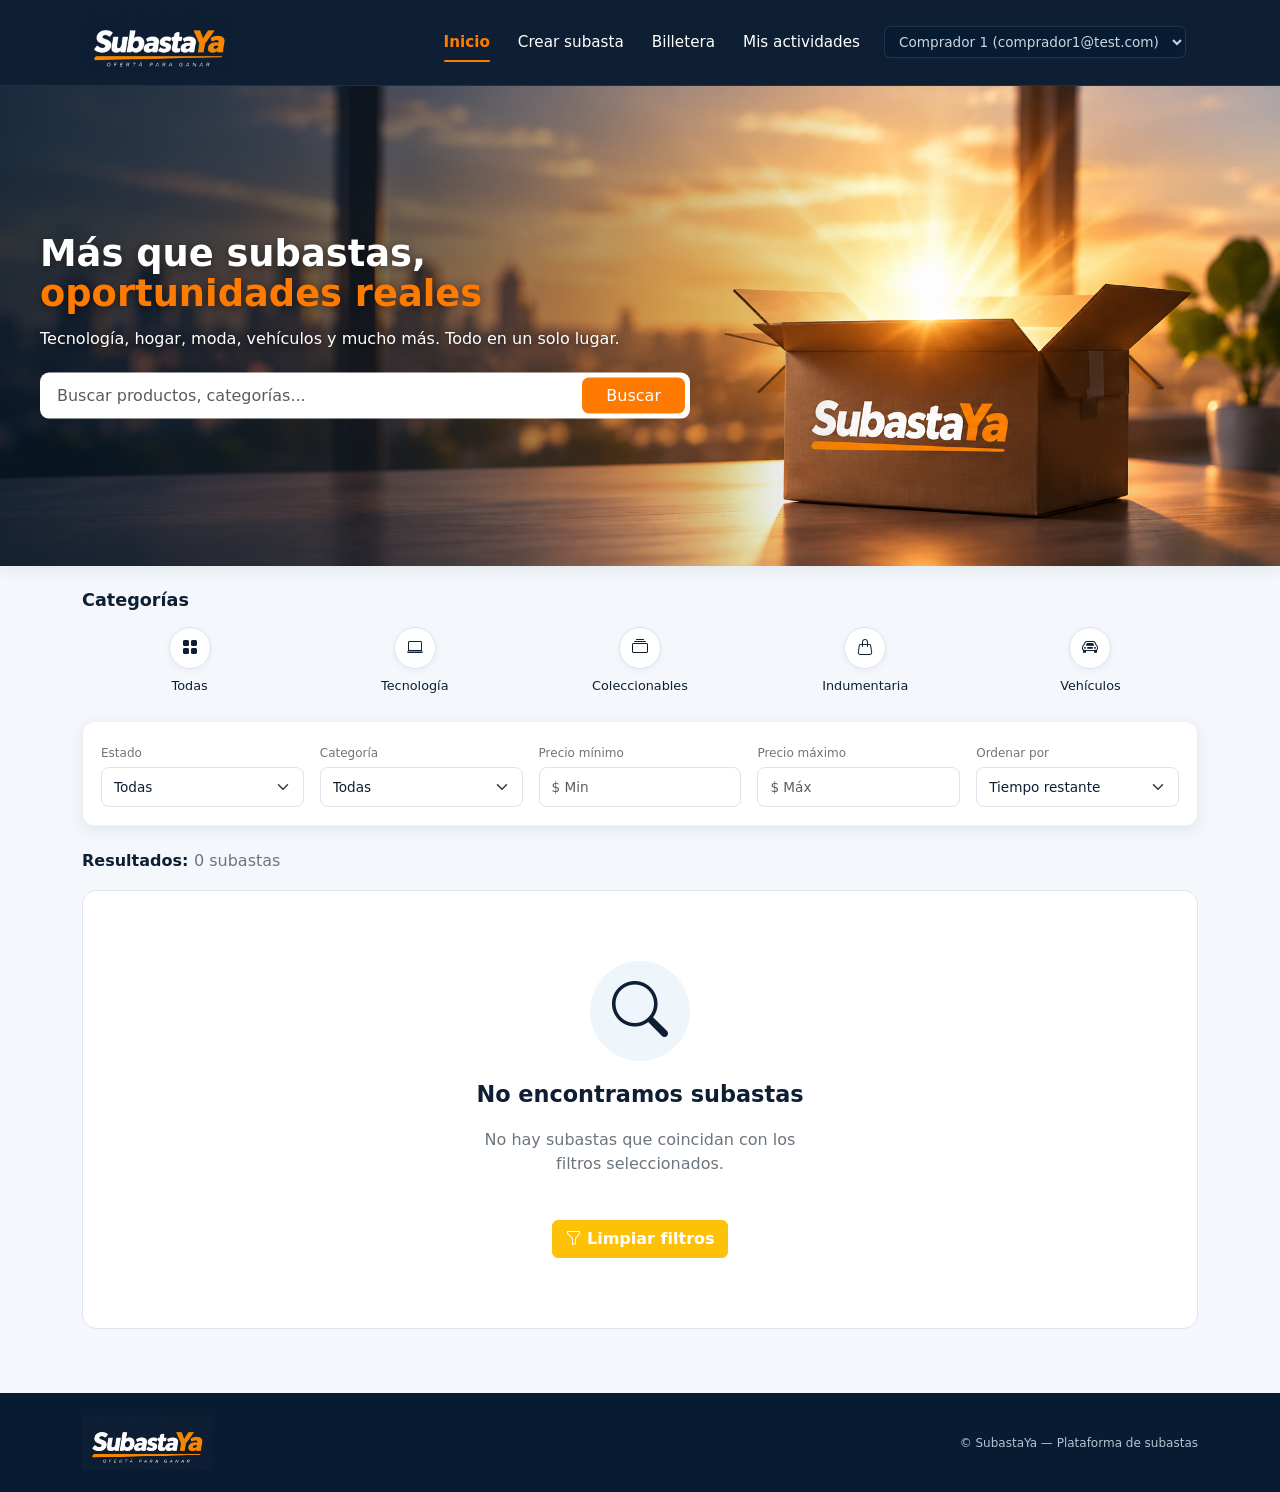
==== commit 92f0f2d9: "feat(frontend): actualizar banner de inicio" ====
--- a/frontend/index.html
+++ b/frontend/index.html
@@ -58,39 +58,40 @@
 
 
     <!-- CONTENIDO -->
-    <main class="container my-4">
-
-        <!-- BANNER -->
-        <section class="hero">
-            <div class="row align-items-center">
-                <!-- Texto del banner -->
-                <div class="col-lg-7">
-                    <h1>
-                        Más que subastas,
-                        <span>oportunidades reales</span>
-                    </h1>
-                    <p>
-                        Tecnología, hogar, moda, vehículos y mucho más.
-                        Todo en un solo lugar.
-                    </p>
-                    <!-- Buscador -->
-                    <form class="hero-search" id="form-busqueda">
-                        <input type="search" class="form-control" placeholder="Buscar productos, categorías..." id="input-busqueda">
-                        <button type="submit" class="btn">Buscar</button>
-                    </form>
-                </div>
-
-                <!-- Imagen del banner -->
-                <div class="col-lg-5 hero-image">
-                    <!-- Cambié la ruta a un placeholder porque no tenemos su img -->
-                    <img src="assets/img/banner.jpg" alt="SubastaYa" class="hero-banner-image">
-                </div>
-            </div>
-        </section>
-
-
-        <!-- CATEGORÍAS -->
-        <section class="categories-section">
+  <!-- BANNER -->
+<section class="hero">
+    <img
+        src="assets/img/banner-nuevo.png"
+        alt="SubastaYa"
+        class="hero-background">
+
+    <div class="hero-content">
+        <h1>
+            Más que subastas,
+            <span>oportunidades reales</span>
+        </h1>
+
+        <p>
+            Tecnología, hogar, moda, vehículos y mucho más.
+            Todo en un solo lugar.
+        </p>
+
+        <form class="hero-search" id="form-busqueda">
+            <input
+                type="search"
+                class="form-control"
+                placeholder="Buscar productos, categorías..."
+                id="input-busqueda">
+
+            <button type="submit" class="btn">Buscar</button>
+        </form>
+    </div>
+</section>
+
+<main class="container my-4">
+
+    <!-- CATEGORÍAS -->
+<section class="categories-section">
             <h2>Categorías</h2>
             <div class="categories" id="contenedor-categorias">
                 <!-- Se poblarán por JS, pero dejo estáticas como fallback/ejemplo -->
--- a/frontend/css/catalogo.css
+++ b/frontend/css/catalogo.css
@@ -2,17 +2,68 @@
 
 /* BANNER PRINCIPAL */
 .hero {
-    background: #021f3f;
-    color: var(--white);
-    border-radius: var(--radius);
-    padding: 35px;
-    margin-bottom: 30px;
+    position: relative;
+    width: 100%;
+    padding: 0;
+    margin-bottom: 0;
+    border-radius: 0;
     overflow: hidden;
     box-shadow: var(--shadow);
-}
-.hero h1 { margin: 0 0 12px 0; font-size: 2.3rem; font-weight: 700; line-height: 1.1; color: var(--white); }
-.hero h1 span { color: var(--orange); }
-.hero p { margin-bottom: 22px; color: #e5edf7; font-size: 1rem; }
+    color: var(--white);
+}
+
+/* Imagen completa del banner */
+.hero-background {
+    width: 100%;
+    height: auto;
+    display: block;
+}
+
+.hero::after {
+    content: "";
+    position: absolute;
+    inset: 0;
+
+    background: linear-gradient(
+        90deg,
+        rgba(2, 20, 38, 0.72) 0%,
+        rgba(2, 20, 38, 0.55) 32%,
+        rgba(2, 20, 38, 0.18) 52%,
+        rgba(2, 20, 38, 0) 68%
+    );
+
+    pointer-events: none;
+}
+
+/* Contenido sobre la imagen */
+.hero-content {
+    position: absolute;
+    top: 50%;
+    left: 40px;
+    transform: translateY(-50%);
+    width: 52%;
+    z-index: 2;
+}
+
+.hero h1 {
+    margin: 0 0 12px 0;
+    font-size: 2.3rem;
+    font-weight: 700;
+    line-height: 1.1;
+    color: var(--white);
+    text-shadow: 0 2px 8px rgba(0, 0, 0, 0.45);
+}
+
+.hero h1 span {
+    color: var(--orange);
+}
+
+.hero p {
+    margin-bottom: 22px;
+    color: #ffffff;
+    font-size: 1rem;
+    text-shadow: 0 2px 6px rgba(0, 0, 0, 0.55);
+}
 
 /* Buscador del Banner */
 .hero-search {
@@ -22,8 +73,17 @@
     border-radius: 9px;
     max-width: 650px;
 }
-.hero-search .form-control { border: none; box-shadow: none; background-color: transparent; }
-.hero-search .form-control:focus { box-shadow: none; }
+
+.hero-search .form-control {
+    border: none;
+    box-shadow: none;
+    background-color: transparent;
+}
+
+.hero-search .form-control:focus {
+    box-shadow: none;
+}
+
 .hero-search .btn {
     background-color: var(--orange);
     color: var(--white);
@@ -32,38 +92,10 @@
     padding-left: 24px;
     padding-right: 24px;
 }
-.hero-search .btn:hover { background-color: var(--orange-hover); color: var(--white); }
-
-/* Imagen del Banner */
-.hero-image {
-    display: flex;
-    justify-content: center;
-    align-items: center;
-    position: relative;
-    overflow: hidden;
-}
-.hero-banner-image {
-    width: 100%;
-    height: 180px;
-    object-fit: cover;
-    object-position: right center;
-    display: block;
-
-    -webkit-mask-image: linear-gradient(
-        to right,
-        transparent 0%,
-        rgba(0, 0, 0, 0.25) 12%,
-        black 32%,
-        black 100%
-    );
-
-    mask-image: linear-gradient(
-        to right,
-        transparent 0%,
-        rgba(0, 0, 0, 0.25) 12%,
-        black 32%,
-        black 100%
-    );
+
+.hero-search .btn:hover {
+    background-color: var(--orange-hover);
+    color: var(--white);
 }
 
 /*CATEGORÍAS */
@@ -282,48 +314,58 @@
 
 /* RESPONSIVE */
 @media (max-width: 991.98px) {
-    .hero { padding: 25px; }
-    .hero-image { margin-top: 25px; }
-    .hero-banner-image { height: 160px; }
-    .categories { justify-content: center; }
-    .category { flex: 0 0 100px; }
-}
+    .hero-content {
+        left: 30px;
+        width: 60%;
+    }
+
+    .hero h1 {
+        font-size: 2rem;
+    }
+
+    .hero p {
+        font-size: 0.95rem;
+        margin-bottom: 16px;
+    }
+
+    .categories {
+        justify-content: center;
+    }
+
+    .category {
+        flex: 0 0 100px;
+    }
+}
+
 @media (max-width: 575.98px) {
-    .hero { padding: 20px; }
-    .hero h1 { font-size: 1.8rem; }
-    .hero-search { flex-direction: column; background-color: transparent; padding: 0; gap: 8px; }
-    .hero-search .form-control { background-color: var(--white); min-height: 43px; }
-    .hero-search .btn { min-height: 43px; }
-    .hero-image { margin-top: 20px; }
-    .hero-banner-image { height: 130px; }
-}
-.countdown {
-    font-weight: 700;
-    font-variant-numeric: tabular-nums;
-}
-
-.countdown--critico {
-    color: #ef4444;
-    font-weight: 800;
-    animation: pulsoCountdown 1s infinite;
-}
-
-.countdown--warn {
-    color: #f59e0b;
-    font-weight: 800;
-}
-
-.countdown--inactivo {
-    color: var(--muted);
-    font-weight: 600;
-}
-
-@keyframes pulsoCountdown {
-    0%, 100% {
-        opacity: 1;
-    }
-
-    50% {
-        opacity: 0.55;
+    .hero-content {
+        left: 20px;
+        width: 65%;
+    }
+
+    .hero h1 {
+        font-size: 1.4rem;
+        margin-bottom: 8px;
+    }
+
+    .hero p {
+        font-size: 0.8rem;
+        margin-bottom: 10px;
+    }
+
+    .hero-search {
+        flex-direction: column;
+        background-color: transparent;
+        padding: 0;
+        gap: 6px;
+    }
+
+    .hero-search .form-control {
+        background-color: var(--white);
+        min-height: 38px;
+    }
+
+    .hero-search .btn {
+        min-height: 38px;
     }
 }
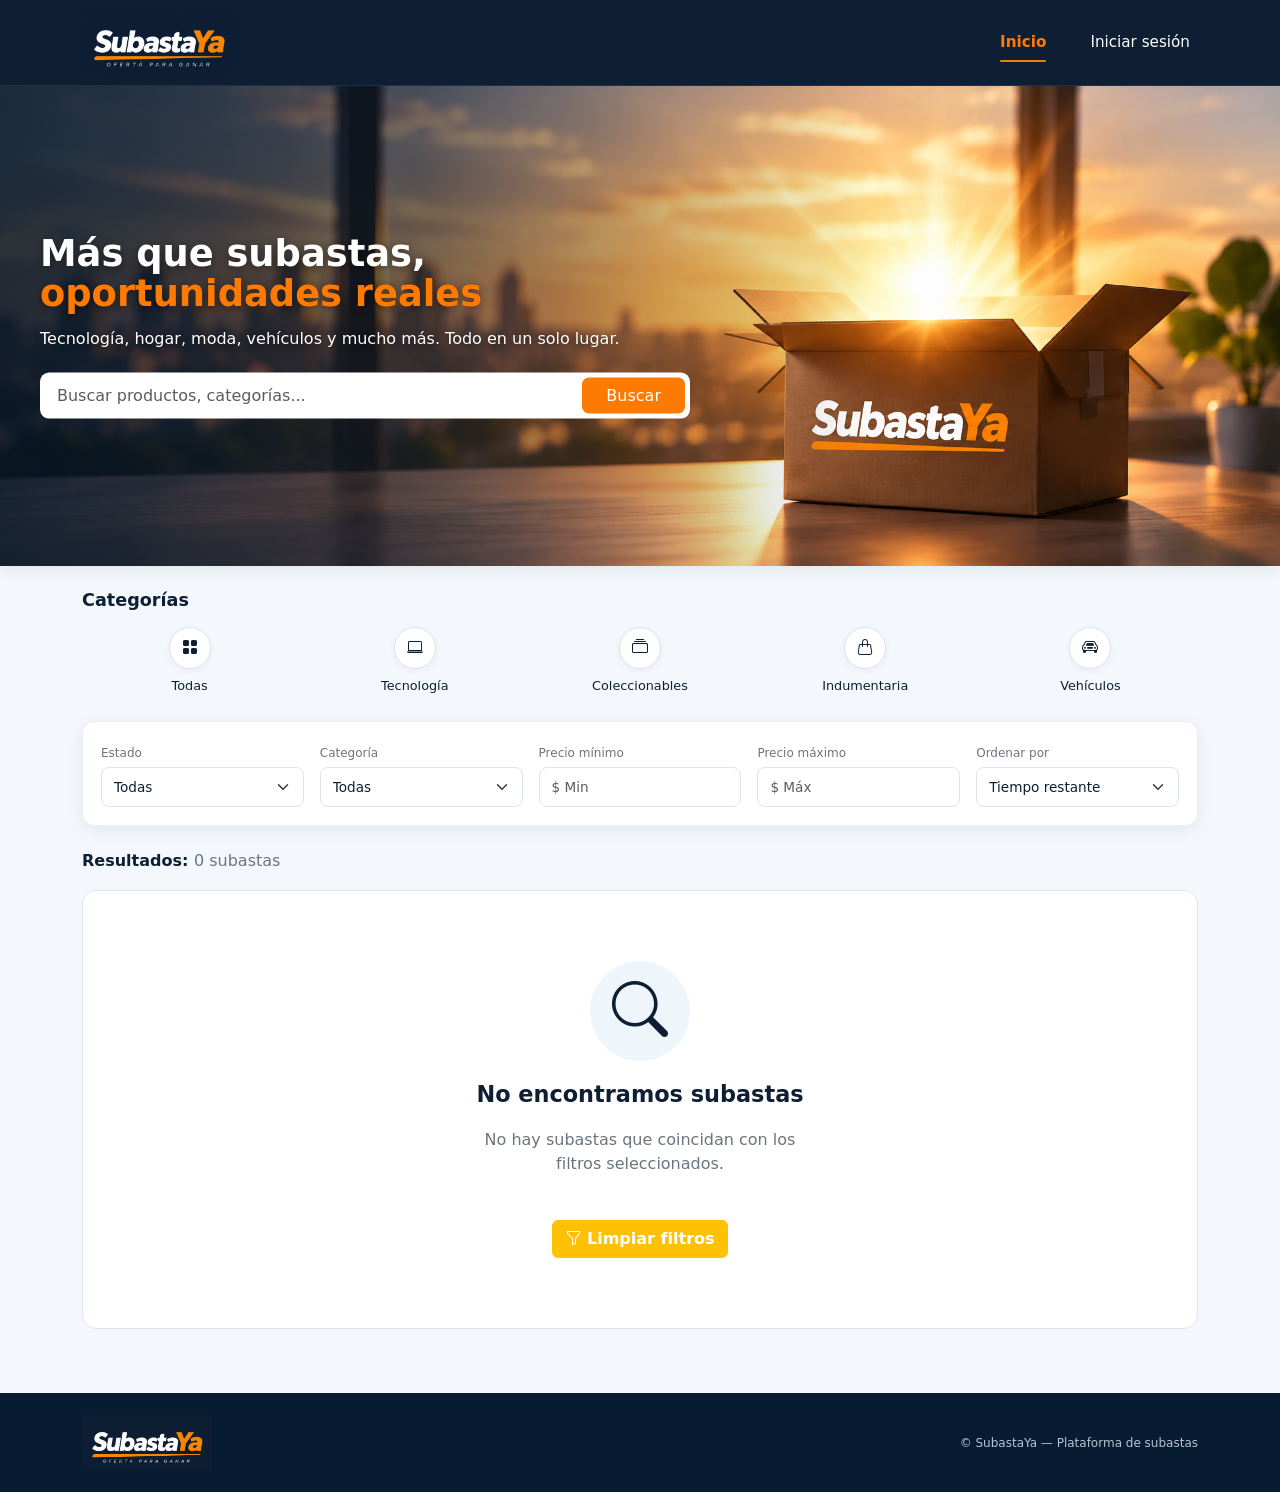
==== commit f617e6c1: "feat(login): integrar sesion y cuentas vinculadas" ====
--- a/frontend/index.html
+++ b/frontend/index.html
@@ -32,26 +32,96 @@
                 </button>
 
                 <!-- Navegación -->
-                <div class="collapse navbar-collapse" id="navbarNav">
-                    <ul class="navbar-nav ms-auto align-items-lg-center">
-                        <li class="nav-item">
-                            <a class="nav-link active" href="index.html">Inicio</a>
-                        </li>
-                        <li class="nav-item">
-                            <a class="nav-link" href="publicar.html">Crear subasta</a>
-                        </li>
-                        <li class="nav-item">
-                            <a class="nav-link" href="billetera.html">Billetera</a>
-                        </li>
-                        <li class="nav-item">
-                            <a class="nav-link" href="actividades.html">Mis actividades</a>
-                        </li>
-                        <li class="nav-item ms-lg-3 mt-3 mt-lg-0">
-                            <!-- Selector inyectado para la simulación -->
-                            <select class="selector-usuario" id="selector-usuario" aria-label="Usuario activo"></select>
-                        </li>
-                    </ul>
-                </div>
+                <!-- Navegación -->
+<div class="collapse navbar-collapse" id="navbarNav">
+    <ul class="navbar-nav ms-auto align-items-lg-center">
+
+        <li class="nav-item">
+            <a class="nav-link active" href="index.html">Inicio</a>
+        </li>
+
+        <!-- Opciones disponibles solamente con sesión iniciada -->
+        <li class="nav-item nav-solo-sesion">
+            <a class="nav-link" href="publicar.html">Crear subasta</a>
+        </li>
+
+        <li class="nav-item nav-solo-sesion">
+            <a class="nav-link" href="billetera.html">Billetera</a>
+        </li>
+
+        <li class="nav-item nav-solo-sesion">
+            <a class="nav-link" href="actividades.html">Mis actividades</a>
+        </li>
+
+        <!-- Se muestra cuando NO hay sesión -->
+        <li class="nav-item ms-lg-3" id="navIniciarSesion">
+            <a class="nav-link nav-login" href="login.html">
+                Iniciar sesión
+            </a>
+        </li>
+
+        <!-- Se muestra cuando HAY sesión -->
+        <li class="nav-item dropdown ms-lg-3 d-none" id="navCuenta">
+
+            <button
+                class="nav-cuenta dropdown-toggle"
+                type="button"
+                data-bs-toggle="dropdown"
+                aria-expanded="false">
+
+                <span class="nav-cuenta-icono" id="usuario-icono-letra"></span>
+
+                <span id="navNombreUsuario"></span>
+
+            </button>
+
+            <div class="dropdown-menu dropdown-menu-end menu-cuenta">
+
+               <div class="menu-cuenta-actual">
+
+    <span class="menu-cuenta-actual-icono" id="menuUsuarioIcono"></span>
+
+    <strong id="menuNombreUsuario"></strong>
+    <span id="menuEmailUsuario"></span>
+
+</div>
+
+                <div class="dropdown-divider"></div>
+
+                <span class="menu-cuenta-titulo">
+                    Cambiar cuenta
+                </span>
+
+                <div id="menuCuentasVinculadas"></div>
+
+                <button
+                    type="button"
+                    class="dropdown-item menu-otra-cuenta"
+                    id="btnOtraCuenta">
+
+                    <i class="bi bi-person-plus"></i>
+                    Iniciar sesión con otra cuenta
+
+                </button>
+
+                <div class="dropdown-divider"></div>
+
+                <button
+                    type="button"
+                    class="dropdown-item menu-cerrar-sesion"
+                    id="btnCerrarSesion">
+
+                    <i class="bi bi-box-arrow-right"></i>
+                    Cerrar sesión
+
+                </button>
+
+            </div>
+
+        </li>
+
+    </ul>
+</div>
             </div>
         </nav>
     </header>
--- a/frontend/css/styles.css
+++ b/frontend/css/styles.css
@@ -183,3 +183,306 @@
 }
 .estado-vacio__titulo   { font-size: 1.4rem; font-weight: 800; color: var(--navy); }
 .estado-vacio__desc     { color: var(--muted); max-width: 340px; line-height: 1.5; }
+/* =====================================================
+   CUENTA DEL USUARIO EN EL NAVBAR
+   ===================================================== */
+
+.nav-cuenta {
+    display: flex;
+    align-items: center;
+    gap: 8px;
+    padding: 7px 12px;
+    background-color: var(--navy-dark);
+    border: 1px solid rgba(255, 255, 255, 0.15);
+    border-radius: var(--radio-sm);
+    color: var(--white);
+    font-size: 0.9rem;
+    cursor: pointer;
+}
+
+.nav-cuenta:hover,
+.nav-cuenta:focus {
+    color: var(--white);
+    border-color: rgba(255, 255, 255, 0.35);
+}
+
+.nav-cuenta-icono {
+    width: 28px;
+    height: 28px;
+    display: flex;
+    align-items: center;
+    justify-content: center;
+    border-radius: 50%;
+    background-color: var(--orange);
+    color: var(--white);
+    font-size: 0.8rem;
+    font-weight: 700;
+}
+
+/* =====================================================
+   MENÚ DESPLEGABLE DE CUENTA
+   ===================================================== */
+
+.menu-cuenta {
+    width: 285px;
+    padding: 8px;
+    border: 1px solid var(--border);
+    border-radius: 8px;
+    box-shadow: 0 8px 24px rgba(7, 28, 51, 0.18);
+}
+
+.menu-cuenta-actual {
+    display: flex;
+    flex-direction: column;
+    padding: 8px 10px 6px;
+}
+
+.menu-cuenta-actual-icono {
+    position: absolute;
+    left: 12px;
+    top: 50%;
+
+    width: 30px;
+    height: 30px;
+
+    display: flex;
+    align-items: center;
+    justify-content: center;
+
+    transform: translateY(-50%);
+
+    background-color: var(--orange);
+    color: var(--white);
+
+    border-radius: 50%;
+
+    font-size: 0.78rem;
+    font-weight: 700;
+}
+
+.menu-cuenta-actual strong {
+    color: var(--navy);
+    font-size: 0.95rem;
+}
+
+.menu-cuenta-actual span {
+    margin-top: 2px;
+    color: var(--muted);
+    font-size: 0.78rem;
+}
+
+.menu-cuenta-titulo {
+    display: block;
+    padding: 5px 10px 7px;
+    color: var(--muted);
+    font-size: 0.72rem;
+    font-weight: 700;
+    text-transform: uppercase;
+}
+
+.menu-cuenta-vinculada {
+    display: flex;
+    align-items: center;
+    gap: 10px;
+    border-radius: 6px;
+}
+
+.menu-cuenta-mini-icono {
+    width: 32px;
+    height: 32px;
+    flex-shrink: 0;
+    display: flex;
+    align-items: center;
+    justify-content: center;
+    border-radius: 50%;
+    background-color: var(--navy);
+    color: var(--white);
+    font-size: 0.8rem;
+    font-weight: 700;
+}
+
+.menu-cuenta-vinculada strong,
+.menu-cuenta-vinculada small {
+    display: block;
+}
+
+.menu-cuenta-vinculada strong {
+    color: var(--navy);
+    font-size: 0.84rem;
+}
+
+.menu-cuenta-vinculada small {
+    margin-top: 1px;
+    color: var(--muted);
+    font-size: 0.7rem;
+}
+
+.menu-otra-cuenta,
+.menu-cerrar-sesion {
+    display: flex;
+    align-items: center;
+    gap: 9px;
+    padding-top: 8px;
+    padding-bottom: 8px;
+    border-radius: 6px;
+    font-size: 0.83rem;
+}
+
+.menu-cerrar-sesion {
+    color: #b42318;
+}
+
+.menu-cerrar-sesion:hover {
+    color: #b42318;
+    background-color: #fff5f4;
+}
+/* =====================================================
+   MEJORA VISUAL DEL MENÚ DE CUENTA
+   ===================================================== */
+
+.menu-cuenta {
+    width: 310px;
+    padding: 10px;
+    margin-top: 8px;
+
+    background-color: var(--white);
+    border: 1px solid var(--border);
+    border-radius: 12px;
+
+    box-shadow: 0 12px 30px rgba(7, 28, 51, 0.20);
+}
+
+/* Cuenta actualmente iniciada */
+
+.menu-cuenta-actual {
+    position: relative;
+
+    display: flex;
+    flex-direction: column;
+
+    padding: 10px 12px 10px 52px;
+
+    background-color: #f6f9fc;
+    border-radius: 8px;
+}
+
+
+
+.menu-cuenta-actual strong {
+    color: var(--navy);
+    font-size: 0.9rem;
+    font-weight: 700;
+}
+
+.menu-cuenta-actual span {
+    margin-top: 2px;
+
+    color: var(--muted);
+    font-size: 0.75rem;
+}
+
+/* Separadores */
+
+.menu-cuenta .dropdown-divider {
+    margin: 9px 2px;
+    border-color: var(--border);
+}
+
+/* Título Cambiar cuenta */
+
+.menu-cuenta-titulo {
+    display: block;
+
+    padding: 3px 10px 7px;
+
+    color: var(--muted);
+
+    font-size: 0.68rem;
+    font-weight: 700;
+
+    text-transform: uppercase;
+    letter-spacing: 0.5px;
+}
+
+/* Cuentas vinculadas */
+
+.menu-cuenta-vinculada {
+    display: flex;
+    align-items: center;
+    gap: 10px;
+
+    padding: 8px 10px;
+
+    border-radius: 7px;
+}
+
+.menu-cuenta-vinculada:hover {
+    background-color: #f6f9fc;
+}
+
+.menu-cuenta-mini-icono {
+    width: 30px;
+    height: 30px;
+
+    flex-shrink: 0;
+
+    display: flex;
+    align-items: center;
+    justify-content: center;
+
+    border-radius: 50%;
+
+    background-color: var(--navy);
+    color: var(--white);
+
+    font-size: 0.75rem;
+    font-weight: 700;
+}
+
+.menu-cuenta-vinculada strong {
+    color: var(--navy);
+    font-size: 0.82rem;
+}
+
+.menu-cuenta-vinculada small {
+    margin-top: 1px;
+
+    color: var(--muted);
+    font-size: 0.68rem;
+}
+
+/* Acciones */
+
+.menu-otra-cuenta,
+.menu-cerrar-sesion {
+    display: flex;
+    align-items: center;
+    gap: 10px;
+
+    padding: 9px 10px;
+
+    border-radius: 7px;
+
+    font-size: 0.82rem;
+}
+
+.menu-otra-cuenta i,
+.menu-cerrar-sesion i {
+    width: 20px;
+
+    font-size: 1rem;
+    text-align: center;
+}
+
+.menu-otra-cuenta:hover {
+    background-color: #f6f9fc;
+}
+
+.menu-cerrar-sesion {
+    color: #b42318;
+}
+
+.menu-cerrar-sesion:hover {
+    color: #b42318;
+    background-color: #fff3f2;
+}
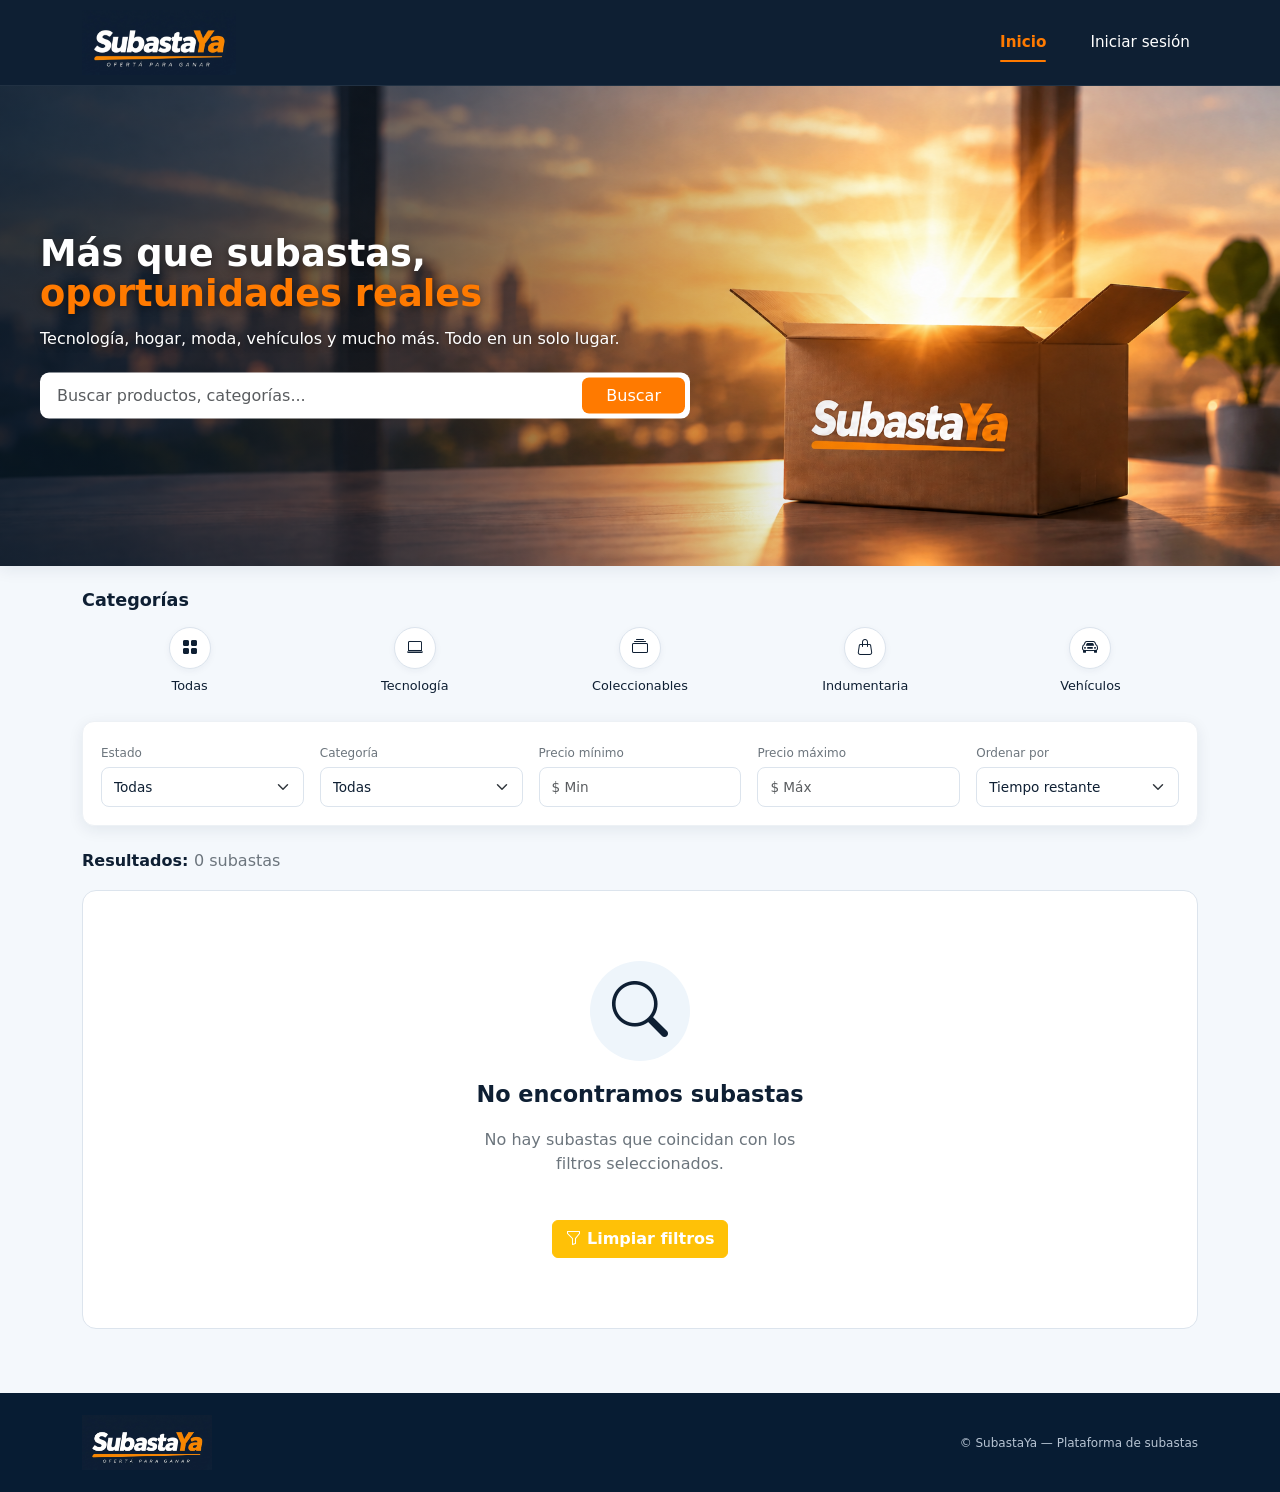
==== commit 93944171: "fix(frontend): actualizar version del banner" ====
--- a/frontend/index.html
+++ b/frontend/index.html
@@ -131,7 +131,7 @@
   <!-- BANNER -->
 <section class="hero">
     <img
-        src="assets/img/banner-nuevo.png"
+        src="assets/img/banner-nuevo.png?v=2"
         alt="SubastaYa"
         class="hero-background">
 
